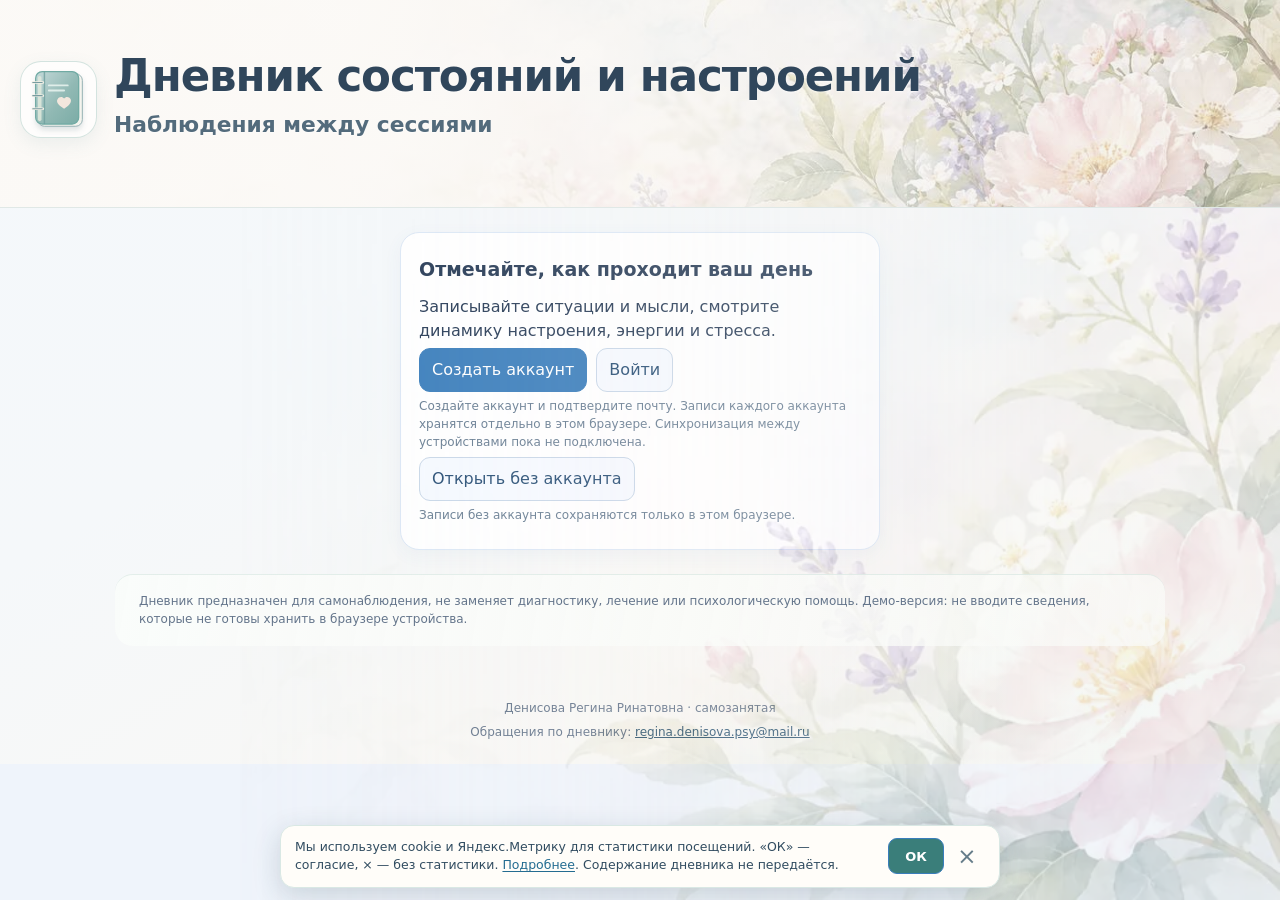
==== index.html @ d4044368 "Обновить версию скрипта согласия для нового cookie-баннера" ====
<!doctype html><html lang="ru"><head><meta charset="utf-8"><meta name="viewport" content="width=device-width,initial-scale=1"><title>Дневник состояний и настроений</title><style>
:root{font-family:system-ui,-apple-system,'Segoe UI',sans-serif;color:#263c58;background:#f1f6fc;line-height:1.48}*{box-sizing:border-box}body{margin:0}header{background:linear-gradient(120deg,#dcecfb,#f7fbff);padding:26px max(18px,calc((100vw - 1050px)/2));border-bottom:1px solid #d6e2f0}h1{font-size:clamp(24px,4vw,38px);margin:0}h2{font-size:19px;margin:4px 0 12px}p{margin:6px 0}small,.sub{color:#64758b}.tag{color:#396fa8;font-size:13px;font-weight:700}.wrap{max-width:1310px;margin:18px auto;padding:0 15px;display:grid;grid-template-columns:200px minmax(0,1fr) 290px;gap:16px;align-items:start}.panel,.accordion{background:white;border:1px solid #dce5f0;border-radius:17px;box-shadow:0 3px 15px #2d58780b}.panel{padding:18px;margin-bottom:14px}.accordion{margin-bottom:10px;overflow:hidden}summary{padding:16px 18px;cursor:pointer;font-weight:750;list-style:none;display:flex;justify-content:space-between;align-items:center}summary::-webkit-details-marker{display:none}summary:after{content:'⌄';font-size:22px;color:#477fae}details[open]>summary{background:#eaf4ff}details[open]>summary:after{content:'⌃'}details .inside{padding:17px}button,input,textarea{font:inherit}button{cursor:pointer;border:1px solid #c8d7e8;border-radius:11px;background:#f6faff;color:#254c73;padding:9px 12px}button:hover{background:#eaf3fe}.primary{background:#397dbb;color:#fff;border-color:#397dbb}.primary:hover{background:#2d6da8}.nav{display:flex;align-items:center;gap:12px;margin-bottom:14px}.nav strong{flex:1;text-align:center}.moods{display:grid;grid-template-columns:repeat(4,minmax(0,1fr));gap:8px;margin:9px 0 13px}.mood{padding:8px 2px;min-height:72px;background:#f6f9fd;font-size:12px}.mood b{display:block;font-size:25px;font-weight:400}.mood.sel{border:2px solid #3c89c7;background:#e4f2ff}.scale{display:flex;align-items:center;justify-content:space-between;gap:8px;flex-wrap:wrap;border-top:1px solid #edf1f6;padding:10px 0}.scale .count{display:flex;align-items:center;gap:10px}.scale button{font-size:20px;font-weight:750;width:39px;height:39px;padding:0}.scale output{min-width:40px;text-align:center;font-weight:750}.field{margin:14px 0}label{display:block;font-weight:650;margin-bottom:5px}textarea,input[type=text]{width:100%;border:1px solid #d3dfeb;border-radius:11px;padding:10px;background:#fbfdff;color:#253c56}textarea{min-height:75px;resize:vertical}.chips{display:flex;flex-wrap:wrap;gap:7px}.chip.sel{background:#dbeeff;border-color:#5799d2}.emotion-button{display:flex;align-items:center;gap:5px}.emotion-button .face{font-size:21px}.miniweek{display:grid;grid-template-columns:repeat(7,1fr);gap:4px}.mini-day{text-align:center;background:#f2f7fd;border-radius:9px;padding:7px 1px;font-size:11px}.mini-day span{display:block;font-size:20px;margin-top:4px}.mini-day.empty span{opacity:.25;filter:grayscale(1)}.mini-day.has-entry{border:1px solid #a7d4f7;background:#eaf5ff}.chip-more{border-style:dashed}.emotion-range{width:clamp(80px,13vw,155px);accent-color:#448ec8}.intensity-step{border:0;background:transparent;min-width:25px;padding:2px 4px;border-radius:7px;color:#367db5;font-size:24px;font-weight:700;line-height:1.2}.intensity-step:hover{background:#deefff}.intensity-step:disabled{opacity:.3;cursor:default}.nested-state{border:1px solid #dfebf6;border-radius:13px;margin-top:12px;overflow:hidden}.nested-state summary{padding:12px 14px;background:#f5f9ff}.nested-state .inside{padding:0 13px 9px}.diary-sections{margin-top:10px}.diary-sections .inside textarea{margin-top:8px}.emotion-scale{display:flex;align-items:center;gap:9px}.emotion-scale output{min-width:35px;font-weight:750;text-align:right}.emotion-button .face{font-size:21px}.freq{display:flex;justify-content:space-between;gap:8px;border-bottom:1px solid #edf1f6;padding:6px 0}.insights{padding-left:20px;font-size:13px;color:#475f78}.insights li{margin:7px 0}.smalltitle{font-size:14px;font-weight:700;margin:14px 0 8px}.intensity{margin:12px 0;padding:12px;border-radius:12px;background:#f3f8ff}.intensity .count{display:flex;align-items:center;gap:10px}.intensity button{min-width:42px;font-size:20px}.intensity-line{display:flex;align-items:center;justify-content:space-between;gap:8px;margin:5px 0}.indicator{font-size:12px;color:#68829b}.line{border-top:1px solid #e2eaf3;margin:12px 0}.actions{display:flex;gap:9px;flex-wrap:wrap}.note{font-size:12px;color:#667c91}.warning{background:#fff7e6;border:1px solid #edd9ae;border-radius:12px;padding:12px;margin:12px 0}.lock{background:#fff;border:1px solid #d0deea;border-radius:17px;padding:24px;margin:18px auto;max-width:700px;text-align:center}.hidden{display:none!important}.kpis{display:grid;grid-template-columns:repeat(3,1fr);gap:8px}.kpis div{text-align:center;border-radius:10px;background:#eef6ff;padding:9px}.kpis b{display:block;font-size:22px}.periods{display:flex;gap:5px;flex-wrap:wrap}.periods button.active{background:#d9edff;border-color:#4c9bdb}canvas{max-width:100%;width:100%;height:170px}.side-menu{position:sticky;top:16px;padding:10px;display:flex;flex-direction:column;gap:4px}.side-menu a{display:flex;align-items:center;gap:10px;text-decoration:none;color:#345775;font-size:14px;font-weight:650;border-radius:11px;padding:12px 10px}.side-menu a:hover,.side-menu a:focus-visible{background:#eaf3fe;color:#255b8f}.side-menu a.active{background:#e3f0ff;color:#235e98}.side-menu .menu-symbol{width:22px;text-align:center;font-size:18px}.side-menu h2{font-size:14px;margin:8px 10px 12px}.wrap main,.wrap aside{min-width:0}.wrap section[id]{scroll-margin-top:24px}.foot{max-width:1050px;padding:10px 15px 35px;margin:auto;font-size:12px;color:#64758b}@media(max-width:1100px){.wrap{grid-template-columns:170px minmax(0,1fr)}.aside{grid-column:2}.side-menu{grid-row:1 / span 2}}@media(max-width:790px){.wrap{grid-template-columns:1fr}.side-menu{position:static;grid-row:auto;grid-column:auto;flex-direction:row;flex-wrap:nowrap;overflow-x:auto;scrollbar-width:thin}.side-menu h2{display:none}.side-menu a{white-space:nowrap;flex-shrink:0;padding:10px}.aside{grid-column:auto}.moods{grid-template-columns:repeat(4,1fr)}header{padding:23px 18px}.aside{order:2}}@media(max-width:360px){.moods{grid-template-columns:repeat(3,1fr)}}

/* Visual refresh: header and emotion selectors. Preserves existing JS/data. */
:root{font-family:Inter,"Segoe UI",system-ui,-apple-system,sans-serif;color:#253954;background:#eff4fb}
body{background:linear-gradient(180deg,#f1f6fc 0%,#eef3fa 100%)}
.journal-hero{position:relative;isolation:isolate;overflow:hidden;min-height:148px;padding:24px max(20px,calc((100vw - 1310px)/2));background:linear-gradient(120deg,#eaf4ff 0%,#e9f3ff 52%,#f8fbff 100%);border-bottom:1px solid #dce7f4}
.hero-background{position:absolute;inset:auto 0 0 26%;height:125px;pointer-events:none;z-index:-1;opacity:.96}
.hero-background svg{display:block;width:100%;height:100%}
.hero-content{display:flex;align-items:center;gap:17px;max-width:1050px}
.journal-logo{width:76px;height:76px;flex:0 0 76px;border-radius:24px;background:linear-gradient(140deg,#a8d2f2,#d8edff);box-shadow:0 8px 24px #4d87be18;display:grid;place-items:center}
.journal-logo svg{width:57px;height:57px}
.journal-heading h1{font-size:clamp(26px,3.3vw,44px);letter-spacing:-.025em;line-height:1.14;font-weight:800;color:#263954;text-wrap:balance}
.journal-heading .sub{font-size:clamp(15px,1.7vw,23px);margin-top:7px;color:#5b6d85}
.panel,.accordion{border-radius:19px;border-color:#dce8f6;box-shadow:0 5px 18px rgba(63,117,177,.06)}
.side-menu{border-radius:20px}
.side-menu a{border-radius:13px}
.side-menu a.active{background:linear-gradient(115deg,#dbeeff,#cee2fa)}
details[open]>summary{background:linear-gradient(110deg,#eaf4ff,#dfecfc)}
.moods{display:grid;grid-template-columns:repeat(7,minmax(0,1fr));gap:7px}
.mood{display:flex;flex-direction:column;align-items:center;justify-content:flex-start;gap:6px;min-height:105px;padding:9px 3px 8px;background:#f8fbff;border:1px solid #e1ebf7;border-radius:16px;line-height:1.15;color:#2d405b;box-shadow:0 4px 10px rgba(59,115,180,.03)}
.mood-face{display:grid;place-items:center;width:49px;height:53px;border-radius:16px;background:#eef7ff;box-shadow:inset 0 2px 6px #ffffffa8}
.mood-face b{font-size:31px!important;line-height:1}
.mood-label{display:block;font-size:11px;font-weight:650;text-align:center}
.mood[data-mood$=":0"] .mood-face{background:#dff6ea}
.mood[data-mood$=":1"] .mood-face{background:#fff3cf}
.mood[data-mood$=":2"] .mood-face{background:#fff4dc}
.mood[data-mood$=":3"] .mood-face{background:#ffe8de}
.mood[data-mood$=":4"] .mood-face{background:#e0efff}
.mood[data-mood$=":5"] .mood-face{background:#f5f2db}
.mood[data-mood$=":6"] .mood-face{background:#ffe1dd}
.mood.sel{background:#e9f3ff;border:2px solid #75a9ea;box-shadow:0 0 0 2px #b9d9ff66}
@media(max-width:790px){.journal-hero{min-height:125px;padding:19px 16px}.hero-background{left:24%;height:100px}.journal-logo{width:55px;height:55px;flex-basis:55px;border-radius:17px}.journal-logo svg{width:42px;height:42px}.journal-heading h1{font-size:clamp(23px,5vw,32px)}.moods{grid-template-columns:repeat(4,minmax(0,1fr))}}
@media(max-width:370px){.moods{grid-template-columns:repeat(3,minmax(0,1fr))}}

/* Premium illustrated visual refresh: actual image assets, no changes to journal storage */
.journal-hero{background:linear-gradient(111deg,#eff6fe 0%,#e9f3fd 48%,#eaf4ff 100%);min-height:166px}
.hero-background{left:23%;right:0;bottom:0;inset:auto 0 0 23%;height:180px;opacity:1;z-index:-1}
.hero-background img{display:block;width:100%;height:100%;object-fit:cover;object-position:center bottom}
.journal-logo{background:transparent;box-shadow:none;width:84px;height:84px;flex:0 0 84px;border-radius:0}
.journal-logo img{width:84px;height:84px;object-fit:contain;filter:drop-shadow(0 6px 8px rgba(64,118,170,.1))}
.journal-heading{position:relative;z-index:1;text-shadow:0 1px 1px rgba(255,255,255,.65)}
.journal-heading h1{font-size:clamp(27px,3.3vw,43px);font-weight:780;color:#24344f}
.journal-heading .sub{font-weight:500;color:#516985}
.mood{border:1px solid #e2eaf7;border-radius:18px;min-height:119px;background:linear-gradient(155deg,#fff,#f4f9ff);box-shadow:0 7px 16px rgba(61,103,160,.07);padding:10px 4px 11px}
.mood:hover{transform:translateY(-2px);box-shadow:0 9px 17px rgba(61,103,160,.1)}
.mood-face{width:64px;height:68px;border-radius:19px;background:linear-gradient(145deg,#ffffff,#f0f7ff);box-shadow:inset 0 2px 1px #fff,0 5px 12px rgba(62,122,182,.07)}
.mood-face .mood-art{width:64px;height:64px;display:block;object-fit:contain;image-rendering:auto}
.mood-label{font-size:11px;font-weight:650;color:#374b67}
.mood.sel{border:2px solid #7eace9;background:linear-gradient(145deg,#f7fbff,#e5f0ff);box-shadow:0 0 0 3px rgba(124,175,235,.15)}
.mini-day span{display:flex;align-items:center;justify-content:center;min-height:31px}
.week-mood-art{width:28px;height:28px;display:block;object-fit:contain}
@media (max-width:790px){.journal-hero{min-height:145px}.hero-background{left:13%;height:115px}.journal-logo,.journal-logo img{width:58px;height:58px}.journal-logo{flex-basis:58px}.mood-face,.mood-face .mood-art{width:55px;height:57px}.mood{min-height:109px}}

/* Illustrated icon system – matched to blue landscape reference */
.side-menu .menu-symbol{width:39px;height:39px;flex:0 0 39px;display:grid;place-items:center;border-radius:13px;background:linear-gradient(135deg,#f5fbff,#e6f1ff);box-shadow:inset 0 1px 2px #fff,0 3px 10px #639bd00e}
.diary-menu-icon{width:29px;height:29px;display:block;filter:drop-shadow(0 2px 2px #5795cf15)}
.side-menu a{gap:9px;padding:10px 9px;font-size:14px;line-height:1.3}
.side-menu a.active .menu-symbol{background:linear-gradient(140deg,#fff,#cfebff)}
.time-summary{padding:13px 17px!important;min-height:66px;font-size:20px!important;background:linear-gradient(105deg,#eff6ff,#e2effe)!important}
.time-title{display:flex;align-items:center;gap:12px;font-weight:760;color:#253d60}
.time-icon{display:grid;place-items:center;width:48px;height:48px;flex:0 0 48px;border-radius:17px;background:linear-gradient(135deg,#fff,#ddecff);box-shadow:0 5px 13px #5b8fca17,inset 0 1px 1px #fff}
.time-icon svg{width:37px;height:37px;filter:drop-shadow(0 2px 3px #5e84b224)}
.time-day .time-icon{background:linear-gradient(135deg,#fffbea,#ffe7bb)}
.time-evening .time-icon{background:linear-gradient(135deg,#f3f0ff,#e4e0ff)}
.time-morning{border-left:4px solid #8dc8ed}
.time-day{border-left:4px solid #efc477}
.time-evening{border-left:4px solid #a8a5e7}
.prompt-with-icon{display:flex;align-items:center;gap:9px;font-size:17px;color:#263c60;margin-bottom:8px}
.prompt-icon{width:29px;height:29px}
.nested-state summary{font-size:16px!important;padding:11px 15px!important}
.state-icon{width:35px;height:35px;flex-basis:35px;border-radius:12px;background:#f2eefa}
.state-icon svg{width:27px;height:27px}
.scale-label{display:flex;align-items:center;gap:8px;font-weight:700}
.scale-art{width:26px;height:26px;flex:0 0 26px}
@media(max-width:790px){.time-icon{width:42px;height:42px;flex-basis:42px}.time-icon svg{width:33px;height:33px}.side-menu .menu-symbol{width:31px;height:31px;flex-basis:31px}.diary-menu-icon{width:25px;height:25px}}

/* Consistent illustrated cards, date and week overview */
:root{scroll-behavior:smooth}
.journal-card{border:1px solid #d6e6f8;border-radius:20px;box-shadow:0 6px 18px #6a98d018;margin:12px 0;overflow:hidden}
.journal-summary{font-size:20px!important;padding:13px 17px!important;min-height:69px!important;background:linear-gradient(110deg,#f0f7ff,#e2efff)!important;color:#283e5e}
.journal-title{display:flex;align-items:center;gap:13px;font-weight:780}
.journal-icon{width:46px;height:46px;flex:0 0 46px;border-radius:16px;display:grid;place-items:center;background:linear-gradient(140deg,#fff,#e2efff);box-shadow:0 4px 10px #578fc023,inset 0 1px #fff}
.journal-icon svg{width:39px;height:39px;filter:drop-shadow(0 2px 3px #568cc022)}
.card-thought .journal-icon,.card-summary .journal-icon{background:linear-gradient(140deg,#fff,#eae7ff)}
.card-emotions .journal-icon,.card-therapist .journal-icon{background:linear-gradient(140deg,#fff,#ffedf6)}
.card-reaction .journal-icon,.card-situation .journal-icon{background:linear-gradient(140deg,#fff,#fff0de)}
.card-perspective .journal-icon{background:linear-gradient(140deg,#fff,#e1f9f2)}
.journal-card[open]>.journal-summary{border-bottom:1px solid #e2ecf8}
.diary-sections .inside{background:linear-gradient(#fff,#fbfdff)}
.aside-title{display:flex;gap:9px;align-items:center;font-size:18px;line-height:1.25;margin:0 0 12px;font-weight:780}
.aside-title-icon{width:34px;height:34px;flex:0 0 34px;filter:drop-shadow(0 3px 4px #5e96c01c)}
.date-navigation{display:flex;align-items:center;gap:14px;justify-content:space-between;background:linear-gradient(105deg,#e3f1ff,#fbfdff 58%,#edf0ff);border:1px solid #dfebfc;border-radius:18px;padding:12px 14px;margin:0}
.date-navigation button{border:0;background:#fff;box-shadow:0 3px 11px #5587bd19;border-radius:50%;width:42px;height:42px;flex:0 0 42px;font-size:31px;line-height:1;padding:0 0 4px;color:#467caf}
.date-display{display:flex;align-items:center;justify-content:center;flex-direction:column;gap:2px;text-align:center}
.date-display strong{font-size:clamp(21px,2.4vw,29px);line-height:1.26;color:#243b60;font-weight:800;text-transform:capitalize}
.date-ornament{color:#d8a85b;line-height:.75;font-size:19px}
.date-caption{font-size:12px;font-weight:550;color:#7487a5}
.week-range-bar{display:flex;gap:10px;align-items:center;justify-content:space-between;margin:0 0 14px;padding:7px 10px;border-radius:13px;background:linear-gradient(90deg,#e9f4ff,#f6f7ff)}
.week-range-bar strong{font-size:13px;color:#3c6188}
.week-range-bar button{width:30px;height:30px;border:0;background:white;border-radius:50%;font-size:22px;line-height:1;padding:0;color:#507daa}
.miniweek{gap:5px}
.mini-day{min-width:0;padding:7px 1px;background:linear-gradient(180deg,#f9fcff,#eff6ff);border:1px solid #e0eafa;border-radius:12px;display:flex;flex-direction:column;align-items:center;gap:4px;cursor:pointer;color:#38536e}
.mini-day b{font-size:11px;line-height:1.25}
.mini-day .day-number{display:block;min-height:0;font-size:12px;font-weight:750;color:#536b8e}
.mini-day .week-face{width:100%;min-height:31px;border-radius:10px;background:white}
.mini-day .week-mood-art{width:30px;height:30px}
.mini-day.empty .week-mood-art{opacity:.28;filter:grayscale(1)}
.mini-day.has-entry{background:#f4fbff;border-color:#b8d6f6}
.mini-day.chosen-day{outline:2px solid #7eaeee;outline-offset:-1px;background:linear-gradient(180deg,#e2f1ff,#f0f7ff)}
.mini-day:hover{transform:translateY(-1px);border-color:#8bbee9}
.side-menu a.active{background:linear-gradient(100deg,#c9e3ff,#e3f2ff);color:#20528c;box-shadow:0 2px 10px #5d95be17}
.side-menu a:focus-visible,.mini-day:focus-visible{outline:3px solid #6da6e3;outline-offset:2px}
#diary,#week,#dynamics,#psychologist,#materials{scroll-margin-top:18px}
.nav-pulse{animation:nav-attention 1.5s ease-out}
@keyframes nav-attention{0%{box-shadow:0 0 0 0 #89c2fd99}50%{box-shadow:0 0 0 7px #89c2fd30}100%{box-shadow:0 0 0 0 #89c2fd00}}
@media(max-width:790px){.journal-summary{font-size:18px!important}.journal-icon{width:39px;height:39px;flex-basis:39px}.journal-icon svg{width:33px;height:33px}.date-display strong{font-size:19px}.date-caption{font-size:10px}.mini-day .week-mood-art{width:27px;height:27px}}
.emotion-picture{width:29px;height:29px;display:inline-block;object-fit:contain;vertical-align:middle;flex:0 0 29px}.emotion-name{display:inline-flex;align-items:center;gap:6px}.emotion-button{border-radius:14px;background:linear-gradient(135deg,#fff,#f4f9ff)}.emotion-button.sel{background:#e5f3ff;box-shadow:0 2px 8px #578fba1f}.emotion-button .face{display:inline-flex;align-items:center}.intensity-line{gap:10px}.freq{align-items:center}

.privacy-panel{border:1px solid #cbdff0;background:linear-gradient(180deg,#ffffff,#f5faff)}
.privacy-panel .note{line-height:1.6;margin:10px 0}
.privacy-status{padding:12px 14px;background:#e9f3ff;border-radius:13px;color:#294d76;font-size:13px;font-weight:650;margin:12px 0}
.privacy-form{display:grid;gap:8px;margin:12px 0}
.privacy-form label{font-size:13px;margin:2px 0 0}
.privacy-form input,.vault-unlock input{width:100%;border:1px solid #c9daee;background:#fff;border-radius:11px;padding:11px}
.privacy-form button{justify-self:start}
.privacy-delete{border-color:#e8bec6;color:#a34255;background:#fff8fa}
.vault-unlock{max-width:580px;margin:30px auto;padding:24px;background:#fff;border:1px solid #cbdff0;border-radius:20px;box-shadow:0 9px 25px #5f87b419}
.vault-unlock h2{font-size:23px;margin-bottom:12px}
.vault-unlock input{display:block;margin-bottom:14px}

/* Compact account-style privacy UI and wider navigation */
.wrap{max-width:1410px;grid-template-columns:250px minmax(0,1fr) 310px;gap:16px}
.side-menu{min-width:0;padding:12px}
.side-menu a{font-size:14px;padding:11px 10px;gap:10px;overflow-wrap:anywhere}
.side-menu .menu-symbol{flex:0 0 39px}
.privacy-panel{padding:19px;background:linear-gradient(165deg,#fff,#f5f9ff);border-radius:21px}
.privacy-panel .aside-title{font-size:18px}
.privacy-illustration{height:90px;text-align:center;background:radial-gradient(ellipse at center,#ecf7ff 20%,transparent 75%);margin:0 auto 4px}
.privacy-illustration svg{width:130px;height:90px}
.privacy-lead{text-align:center;font-size:14px;font-weight:800;color:#2b4e76;line-height:1.4}
.privacy-panel>.note{font-size:12px;line-height:1.6}
.privacy-status{font-size:12px;line-height:1.5;padding:11px;background:#e9f4ff}
.privacy-main-actions{gap:8px;margin:9px 0}
.privacy-main-actions button{font-weight:700;width:100%;padding:11px 10px}
.privacy-details{margin-top:13px;border:1px solid #e0eaf6;border-radius:13px;overflow:hidden;background:#fff}
.privacy-details>summary{font-size:12px;font-weight:650;padding:11px 12px;line-height:1.4;display:flex;align-items:center}
.privacy-details>.inside{padding:0 12px 12px}
.privacy-details .note{font-size:12px;line-height:1.55;margin:9px 0}
.privacy-delete{color:#a94f63;border-color:#e8c8d1;background:#fff9fb;font-size:12px;padding:8px 9px}
.privacy-dialog{width:min(440px,calc(100vw - 30px));max-height:min(88vh,700px);overflow:auto;border:1px solid #dbe9fa;border-radius:27px;padding:27px 30px 26px;background:linear-gradient(155deg,#fff,#f4f9ff);box-shadow:0 22px 65px #1e426b40;color:#263c58}
.privacy-dialog::backdrop{background:rgba(22,42,75,.46);backdrop-filter:blur(5px)}
.privacy-dialog h2{font-size:25px;text-align:center;margin:5px 0 10px}
.privacy-dialog p{font-size:13px;line-height:1.6;text-align:center;color:#667994}
.dialog-symbol{width:66px;height:66px;border-radius:22px;margin:0 auto 12px;display:grid;place-items:center;background:linear-gradient(145deg,#e8f3ff,#d7e8fb);font-size:29px;box-shadow:0 6px 16px #517fbb19}
.privacy-dialog .privacy-form{margin:18px 0;gap:8px}
.privacy-dialog .privacy-form label{font-size:13px;color:#284a72}
.privacy-dialog .privacy-form input{padding:12px;border-radius:13px;background:white}
.privacy-dialog .privacy-form button{width:100%;padding:13px;margin-top:7px;font-weight:700}
.privacy-close{position:absolute;right:14px;top:13px;width:35px;height:35px;padding:0;border:0;background:#eef5fc;border-radius:50%;font-size:24px;line-height:1}
.vault-unlock{text-align:center;max-width:430px;margin:clamp(28px,8vh,90px) auto;padding:30px;border-radius:28px;background:linear-gradient(155deg,#fff,#f3f8ff)}
.vault-unlock .vault-emblem{font-size:40px;width:75px;height:75px;border-radius:24px;background:#e5f1ff;display:grid;place-items:center;margin:0 auto 14px}
.vault-unlock h2{font-size:26px}
.vault-unlock label{text-align:left;margin-top:24px}
.vault-unlock button.primary{width:100%;padding:12px}
.vault-unlock .note{font-size:12px;line-height:1.55}
@media(max-width:1100px){.wrap{grid-template-columns:220px minmax(0,1fr)}.aside{grid-column:2}.side-menu{grid-row:1/span 2}}
@media(max-width:790px){.wrap{grid-template-columns:1fr}.side-menu{grid-column:auto;grid-row:auto}.aside{grid-column:auto}.side-menu a{white-space:nowrap;overflow-wrap:normal}.privacy-dialog{padding:25px 21px}}

/* Episode diary: independent situational observations inside each day */
.episode-section{border:1px solid #d4e7f7;background:linear-gradient(160deg,#ffffff,#f6faff);margin:14px 0}
.episode-header{display:flex;align-items:center;justify-content:space-between;gap:15px;flex-wrap:wrap}
.episode-heading{display:flex;align-items:center;gap:11px;font-size:21px;font-weight:790;margin:0 0 4px}
.episode-icon{width:40px;height:40px;filter:drop-shadow(0 3px 4px #6e9dd922)}
.episode-header .primary{font-size:13px;font-weight:720;white-space:nowrap}
.episode-list{display:grid;gap:9px;margin-top:14px}
.episode-empty{border:1px dashed #bbd5ed;color:#617c9a;border-radius:15px;padding:15px;text-align:center;font-size:13px;background:#f8fbff}
.episode-item{display:flex;align-items:center;justify-content:space-between;gap:10px;border:1px solid #d9e7f5;border-radius:15px;padding:12px;background:#fff}
.episode-item-main{min-width:0;flex:1}
.episode-item-name{font-weight:760;font-size:14px;color:#31547a;overflow-wrap:anywhere}
.episode-item-meta{font-size:12px;color:#7187a0;margin-top:5px}
.episode-item button{white-space:nowrap;font-size:12px}
.episode-form{border:1px solid #ccdef4;border-radius:18px;padding:17px;margin-top:14px;background:#fff;box-shadow:0 8px 20px #6295c016}
.episode-form-heading{display:flex;align-items:center;justify-content:space-between}
.episode-form-heading h3{font-size:19px;margin:0;color:#2e4d77}
.episode-form-heading button{width:35px;height:35px;border-radius:50%;padding:0;font-size:24px}
.episode-form .field{margin:12px 0}
.episode-two-col{display:grid;grid-template-columns:1fr 1fr;gap:12px}
.episode-strength{display:flex;align-items:center;gap:8px;padding:6px 0}
.episode-strength input{width:100%;min-width:50px;accent-color:#659bd5}
.episode-strength button{width:34px;flex:0 0 34px;padding:4px;font-size:20px;font-weight:bold}
.episode-emotion-chips{display:flex;gap:6px;flex-wrap:wrap}
.episode-emotion-chips button{font-size:12px;padding:7px 9px;display:inline-flex;align-items:center;gap:4px;border-radius:13px}
.episode-emotion-chips button[aria-pressed="true"]{background:#ddecff;border-color:#7ab1e1}
.episode-emotion-chips img{width:23px;height:23px;object-fit:contain}
.episode-danger{color:#b24760;background:#fff6f8;border-color:#e7bcc8}
@media(max-width:560px){.episode-two-col{grid-template-columns:1fr}.episode-item{align-items:flex-start;flex-wrap:wrap}.episode-heading{font-size:18px}}

/* Compact joy mood and secure recovery UI */
.moods{gap:7px}
.mood{min-height:97px;padding:7px 4px 8px;border-radius:16px}
.mood-face{width:54px;height:56px;border-radius:16px}
.mood-face .mood-art{width:54px;height:54px}
.mood-label{font-size:11px}
.episode-day-caption{font-size:12px;font-weight:700;color:#4b7198;background:#edf6ff;border:1px solid #d8eafa;padding:8px 12px;border-radius:12px;margin:8px 0}
.vault-forgot{display:block;margin:9px auto 4px;background:transparent;border:0;text-decoration:underline;color:#397dbb;font-size:13px}
.vault-recovery{margin:16px 0;padding:16px 14px;text-align:left;border-radius:16px;background:#f3f8ff;border:1px solid #d5e7f8}
.vault-recovery label{font-size:12px;margin:9px 0 5px}
.vault-recovery input{width:100%;min-width:0;margin-bottom:9px}
.vault-recovery .primary{margin-top:7px}
.privacy-main-actions{flex-wrap:wrap}
.privacy-main-actions button{white-space:normal}
.recovery-code-display{font-family:ui-monospace,SFMono-Regular,Consolas,monospace!important;font-size:13px!important;letter-spacing:.4px;width:100%;border:1px solid #b8d5f1;border-radius:11px;background:#f0f7ff;padding:10px 7px;text-align:center}
#recoveryCodeDialog button,#recoverySetupDialog button.primary{width:100%;margin-top:10px}
@media(max-width:790px){.mood{min-height:93px;padding:6px 3px 7px}.mood-face,.mood-face .mood-art{width:49px;height:50px}}

/* All eight daily mood buttons stay in one horizontal row. */
.moods{display:grid!important;grid-template-columns:repeat(8,minmax(0,1fr))!important;gap:5px!important;min-width:0}
.moods .mood{min-width:0;min-height:89px!important;padding:6px 1px!important;border-radius:12px!important;gap:4px!important}
.moods .mood-face{width:clamp(30px,3.2vw,46px)!important;height:clamp(32px,3.4vw,48px)!important;border-radius:12px!important}
.moods .mood-face .mood-art{width:100%!important;height:100%!important;object-fit:contain!important}
.moods .mood-label{font-size:clamp(8px,.8vw,10px)!important;line-height:1.18!important;letter-spacing:-.15px!important;overflow-wrap:anywhere}
.intensity-emotion-name{overflow-wrap:anywhere}
.intensity-line .emotion-name{min-width:0}
@media(max-width:650px){
 .moods{grid-template-columns:repeat(8,62px)!important;overflow-x:auto;overscroll-behavior-x:contain;scrollbar-width:thin;padding:3px 2px 10px;scroll-snap-type:x proximity}
 .moods .mood{scroll-snap-align:start;min-height:85px!important}
 .moods .mood-face{width:43px!important;height:45px!important}
 .moods .mood-label{font-size:10px!important}
 .intensity-line{flex-wrap:wrap}
 .intensity-line .emotion-scale{margin-left:auto}
}

/* Botanical painting replaces previously faint mountain layer.
   This overrides legacy responsive selectors deliberately. */
.journal-hero{
 position:relative!important;min-height:208px!important;overflow:hidden;
 background:#fff9f4!important;isolation:isolate!important;
 border-bottom:1px solid #e9e2e5!important;
}
.hero-background{
 position:absolute!important;inset:0!important;
 left:0!important;right:0!important;top:0!important;bottom:0!important;
 width:100%!important;height:100%!important;max-width:none!important;
 z-index:0!important;opacity:1!important;pointer-events:none!important;
}
.hero-background img{
 width:100%!important;height:100%!important;object-fit:cover!important;
 object-position:center 53%!important;display:block!important;
}
.journal-hero::after{
 content:"";position:absolute;inset:0;z-index:1;pointer-events:none;
 background:linear-gradient(90deg,rgba(255,249,246,.91) 0%,rgba(255,250,247,.81) 24%,rgba(255,250,247,.51) 45%,rgba(255,250,247,.04) 77%);
}
.hero-content{position:relative!important;z-index:2!important;max-width:1300px!important;min-height:151px;align-items:center!important}
.journal-heading{position:relative;z-index:2;text-shadow:0 1px 2px #fff9!important}
.journal-heading h1{color:#30465b!important;font-size:clamp(28px,3.4vw,44px)!important}
.journal-heading .sub{color:#536b7c!important;font-weight:600!important}
.trial-notice{
 display:flex;align-items:center;gap:10px;
 background:linear-gradient(110deg,#f7fbf8,#f1f9ff);
 border:1px solid #d5e7db;color:#416b65;border-radius:15px;
 padding:11px 14px;margin-bottom:14px;line-height:1.5;font-size:12px;font-weight:650;
}
.trial-end-icon{font-size:36px;padding:12px}
.lock{max-width:620px;margin:42px auto;border-color:#d6e6df;background:linear-gradient(150deg,#fff,#f5faf9);padding:27px}
.lock p{margin:12px 0;line-height:1.6}
@media(max-width:790px){
 .journal-hero{min-height:158px!important;padding:16px!important}
 .hero-background{height:100%!important;left:0!important}
 .hero-background img{object-position:65% center!important}
 .journal-hero::after{background:linear-gradient(90deg,rgba(255,250,246,.94),rgba(255,250,246,.81) 48%,rgba(255,250,246,.22) 90%)}
 .hero-content{min-height:120px}
 .journal-heading h1{font-size:clamp(22px,5vw,31px)!important}
 .trial-notice{align-items:flex-start;font-size:11px}
}

/* Calm unified botanical backdrop and soft notebook logo — 16 Nov 2026 */
body{
 position:relative;
 background-color:#f1f6f8!important;
 background-image:linear-gradient(150deg,#f4f8fb 0%,#f5f8fa 38%,#f9f8f5 72%,#f1f7f6 100%)!important;
}
body::before{
 content:"";position:fixed;left:0;right:0;top:0;bottom:0;z-index:0;
 pointer-events:none;
 background-image:url("assets/diary-botanical-real-2026.jpg?v=botanical-page-3");
 background-repeat:no-repeat;
 background-size:min(1450px,115vw) auto;
 background-position:right bottom;
 opacity:.14;filter:saturate(.66) contrast(.92);
 -webkit-mask-image:linear-gradient(to right,transparent 12%,rgba(0,0,0,.20) 42%,black 100%);
 mask-image:linear-gradient(to right,transparent 12%,rgba(0,0,0,.20) 42%,black 100%);
}
.wrap,.foot,.vault-unlock,.lock{position:relative;z-index:1}
.journal-hero{
 z-index:1;
 background:#faf8f5!important;
 border-bottom-color:#e0e8e6!important;
}
.hero-background img{
 opacity:.55!important;
 filter:saturate(.75) contrast(.92)!important;
 object-position: center 54%!important;
}
.journal-hero::after{
 background:linear-gradient(90deg,rgba(252,250,247,.95) 0%,rgba(252,250,247,.90) 29%,rgba(252,250,247,.67) 52%,rgba(252,250,247,.22) 81%,rgba(252,250,247,.11) 100%)!important;
}
.journal-notebook-logo{
 background:rgba(255,255,255,.62)!important;
 border:1px solid rgba(196,218,213,.75)!important;
 border-radius:21px!important;
 box-shadow:0 6px 18px rgba(89,141,144,.10)!important;
 display:grid!important;
 place-items:center!important;
 width:77px!important;height:77px!important;flex:0 0 77px!important;
}
.journal-notebook-logo svg{display:block;width:70px!important;height:70px!important}
.foot{
 background:linear-gradient(100deg,rgba(250,252,250,.89),rgba(249,250,247,.75));
 border-top:1px solid rgba(198,219,213,.45);border-radius:18px;
 margin:18px auto 32px;padding:18px 24px;
}
@media(max-width:790px){
 body::before{
  background-position:right bottom;
  background-size:990px auto;
  opacity:.10;
 }
 .journal-hero{min-height:155px!important}
 .journal-hero::after{
  background:linear-gradient(90deg,rgba(251,249,246,.97) 0%,rgba(251,249,246,.89) 58%,rgba(251,249,246,.46) 100%)!important;
 }
 .hero-background img{object-position:68% center!important;opacity:.42!important}
 .journal-notebook-logo{
  width:54px!important;height:54px!important;flex:0 0 54px!important;
  border-radius:16px!important;
 }
 .journal-notebook-logo svg{width:48px!important;height:48px!important}
 .hero-content{gap:12px!important}
 .foot{margin:15px 14px 30px;padding:15px 16px}
}
@media(max-width:370px){
 .journal-notebook-logo{width:46px!important;height:46px!important;flex:0 0 46px!important}
 .journal-notebook-logo svg{width:40px!important;height:40px!important}
 .journal-heading h1{font-size:21px!important}
}

/* Phone-first visual pass: six icon tabs, 4+4 moods, controlled episode emotions, full botanical banner */
.hero-background picture{display:block;width:100%;height:100%}
.hero-background picture img{display:block;width:100%;height:100%}
.side-menu a .nav-label{display:inline}
.mood-toggle{display:none}
.episode-emotion-more{background:#eff7fe!important;border:1px dashed #9bc7e4!important;color:#347caa!important;font-weight:650!important;justify-content:center}
body::before{
 background-image:url("assets/diary-page-botanical-2026.webp?v=page-v1")!important;
 background-size:min(1040px,95vw) auto!important;
 background-position:right bottom!important;
 opacity:.29!important;
 filter:saturate(.84) contrast(.97)!important;
 -webkit-mask-image:linear-gradient(to right,transparent 7%,rgba(0,0,0,.25) 32%,black 83%)!important;
 mask-image:linear-gradient(to right,transparent 7%,rgba(0,0,0,.25) 32%,black 83%)!important;
}
@media(max-width:790px){
 .wrap{padding:0 11px!important;gap:10px!important}
 .side-menu{
  display:grid!important;
  grid-template-columns:repeat(5,minmax(0,1fr))!important;
  gap:3px!important;
  width:100%!important;
  padding:7px 5px!important;
  overflow:visible!important;
  position:relative!important;
  margin-bottom:0!important;
 }
 .side-menu a{
  font-size:0!important;min-width:0!important;width:100%!important;height:51px!important;
  padding:4px 1px!important;
  justify-content:center!important;align-items:center!important;
  gap:0!important;white-space:normal!important;flex-shrink:1!important;
  border-radius:11px!important;
 }
 .side-menu .nav-label{display:none!important}
 .side-menu .menu-symbol{width:min(100%,46px)!important;height:34px!important;flex:0 0 auto!important;margin:0!important;display:grid!important;place-items:center!important}
 .side-menu .diary-menu-icon{width:27px!important;height:27px!important}
 .journal-hero{min-height:161px!important}
 .hero-background picture,.hero-background picture img{width:100%!important;height:100%!important}
 .hero-background img{
  object-fit:contain!important;object-position:center center!important;
  opacity:.94!important;filter:saturate(.88) contrast(.98)!important;
 }
 .journal-hero::after{
  background:linear-gradient(90deg,rgba(252,251,247,.95) 0%,rgba(252,251,247,.84) 43%,rgba(252,251,247,.30) 76%,rgba(252,251,247,.07) 100%)!important;
 }
 .hero-content{min-height:122px!important}
 .mood-picker .moods{
  display:grid!important;grid-template-columns:repeat(4,minmax(0,1fr))!important;
  gap:5px!important;width:100%!important;min-width:0!important;
  overflow:visible!important;scroll-snap-type:none!important;
  padding:3px 0 2px!important;
 }
 .mood-picker .mood{min-width:0!important;width:100%!important;min-height:86px!important;padding:5px 1px 6px!important;scroll-snap-align:none!important}
 .mood-picker .mood-face{width:clamp(37px,10vw,49px)!important;height:clamp(39px,10.5vw,51px)!important}
 .mood-picker .mood-face .mood-art{width:100%!important;height:100%!important}
 .mood-picker .mood-label{font-size:clamp(8px,2.35vw,10px)!important;letter-spacing:-.1px!important;line-height:1.2!important}
 .mood-picker .mood:nth-child(n+5){display:none!important}
 .mood-picker.expanded .mood:nth-child(n+5){display:flex!important}
 .mood-toggle{
  display:flex!important;align-items:center;justify-content:center;
  margin:8px auto 3px!important;min-width:150px;
  padding:7px 17px!important;border:1px solid #c4d9ed!important;
  border-radius:99px!important;background:#f1f8ff!important;
  color:#3d719e!important;font-size:12px!important;font-weight:700!important;
 }
 .episode-emotion-chips{
  display:grid!important;grid-template-columns:repeat(2,minmax(0,1fr))!important;
  gap:7px!important;width:100%!important;
 }
 .episode-emotion-chips button{min-width:0!important;justify-content:flex-start!important;padding:7px 8px!important}
 .episode-emotion-more{grid-column:1/-1;font-size:12px!important;justify-content:center!important}
 body::before{
  background-image:url("assets/diary-page-botanical-2026.webp?v=page-mobile-v1")!important;
  background-position:right bottom!important;background-size:auto 100%!important;
  opacity:.22!important;
  -webkit-mask-image:linear-gradient(to bottom,rgba(0,0,0,.36),rgba(0,0,0,.22) 30%,black 75%)!important;
  mask-image:linear-gradient(to bottom,rgba(0,0,0,.36),rgba(0,0,0,.22) 30%,black 75%)!important;
 }
}
@media(max-width:360px){
 .side-menu{padding:6px 3px!important;gap:2px!important}
 .side-menu a{height:45px!important}
 .side-menu .menu-symbol{width:min(100%,40px)!important;height:32px!important}
 .side-menu .diary-menu-icon{width:24px!important;height:24px!important}
 .mood-picker .mood-label{font-size:8px!important}
}
#chart{display:block;height:170px}
.chart-legend{display:flex;flex-wrap:wrap;gap:3px 10px;list-style:none;padding:0;margin:4px 0 8px;font-size:12px}
.chart-legend li{display:flex;align-items:center;gap:4px}
.chart-legend li::before{content:"";width:16px;border-top:2px solid}
.chart-legend .chart-mood::before{border-top:3px solid #216bb0}
.chart-legend .chart-energy::before{border-top:2px dashed #7952b3}
.chart-legend .chart-stress::before{border-top:2px dotted #16766f}
</style>
<link rel="stylesheet" href="entry.css?v=analytics-banner-20261124-1">
<link rel="icon" href="assets/diary-shortcut.svg" type="image/svg+xml">
<link rel="icon" href="favicon.ico" type="image/x-icon" sizes="32x32">
<link rel="icon" href="assets/diary-shortcut-192.png" type="image/png" sizes="192x192">
<link rel="apple-touch-icon" href="assets/diary-shortcut-180.png" sizes="180x180">
<link rel="manifest" href="manifest.webmanifest">
</head><body data-cover><svg xmlns="http://www.w3.org/2000/svg" class="diary-svg-sprite" aria-hidden="true" width="0" height="0" style="position:absolute;width:0;height:0;overflow:hidden"><defs>
<linearGradient id="icBlue" x1="0" y1="0" x2="1" y2="1"><stop stop-color="#77bcf0"/><stop offset="1" stop-color="#386cbf"/></linearGradient>
<linearGradient id="icGold" x1="0" y1="0" x2="1" y2="1"><stop stop-color="#ffda8c"/><stop offset="1" stop-color="#f29d48"/></linearGradient>
<linearGradient id="icViolet" x1="0" y1="0" x2="1" y2="1"><stop stop-color="#b8b3ff"/><stop offset="1" stop-color="#7879d9"/></linearGradient>
<linearGradient id="icPink" x1="0" y1="0" x2="1" y2="1"><stop stop-color="#ffbed9"/><stop offset="1" stop-color="#e98cb6"/></linearGradient>
<linearGradient id="icMint" x1="0" y1="0" x2="1" y2="1"><stop stop-color="#91e0cc"/><stop offset="1" stop-color="#53bba7"/></linearGradient>
</defs>
<symbol id="icon-home" viewBox="0 0 48 48"><path d="M6 22 24 7l18 15v17a3 3 0 0 1-3 3H9a3 3 0 0 1-3-3Z" fill="#e0efff" stroke="url(#icBlue)" stroke-width="3" stroke-linejoin="round"/><path d="M19 42V28h10v14" fill="#b6d9ff" stroke="#437fcb" stroke-width="3"/><path d="M5 22 24 7l19 15" fill="none" stroke="#3274bb" stroke-width="3.6" stroke-linecap="round"/></symbol>
<symbol id="icon-week" viewBox="0 0 48 48"><rect x="5" y="8" width="38" height="33" rx="8" fill="#ecf6ff" stroke="url(#icBlue)" stroke-width="2.8"/><path d="M5 19h38" stroke="#7fa8d9" stroke-width="2"/><path d="M15 6v8m18-8v8" stroke="#4986cb" stroke-width="3" stroke-linecap="round"/><rect x="12" y="25" width="6" height="6" rx="2" fill="#86c9fc"/><rect x="21" y="25" width="6" height="6" rx="2" fill="#9cc6ef"/><rect x="30" y="25" width="6" height="6" rx="2" fill="#9cc6ef"/><path d="M13 35h22" stroke="#86b6e2" stroke-width="2" stroke-linecap="round"/></symbol>
<symbol id="icon-chart" viewBox="0 0 48 48"><path d="M7 39V10M7 39h35" fill="none" stroke="#7195cb" stroke-width="3" stroke-linecap="round"/><path d="m11 32 9-10 7 6 12-17" fill="none" stroke="url(#icBlue)" stroke-width="4" stroke-linecap="round" stroke-linejoin="round"/><circle cx="20" cy="22" r="3.2" fill="#83c8fa" stroke="white" stroke-width="1.4"/><circle cx="27" cy="28" r="3.2" fill="#88bee9" stroke="white" stroke-width="1.4"/><circle cx="39" cy="11" r="3.2" fill="#5c96de" stroke="white" stroke-width="1.4"/></symbol>
<symbol id="icon-chat" viewBox="0 0 48 48"><path d="M7 18A12 12 0 0 1 19 6h10a12 12 0 0 1 12 12v8a12 12 0 0 1-12 12H19l-10 6 2-10a12 12 0 0 1-4-8z" fill="#e9e8ff" stroke="url(#icViolet)" stroke-width="3" stroke-linejoin="round"/><path d="M17 19h15M17 26h10" stroke="#6977c5" stroke-width="3" stroke-linecap="round"/><circle cx="35" cy="33" r="4" fill="#b3aafa"/></symbol>
<symbol id="icon-book" viewBox="0 0 48 48"><path d="M24 41q-8-6-18-4V10q11-3 18 4 7-7 18-4v27q-10-2-18 4Z" fill="#e0fbf3" stroke="url(#icMint)" stroke-width="3" stroke-linejoin="round"/><path d="M24 14v27M12 18h7M29 18h7M12 25h7M29 25h7" stroke="#6cbbaa" stroke-width="2.5" stroke-linecap="round"/><path d="m34 6 2-4 2 4 4 2-4 2-2 4-2-4-4-2z" fill="#94d9ca"/></symbol>
<symbol id="icon-sunrise" viewBox="0 0 48 48"><path d="M8 32h32" stroke="#5c8fc7" stroke-width="3" stroke-linecap="round"/><path d="M16 31a8 8 0 0 1 16 0" fill="#ffdf9a" stroke="#f2aa58" stroke-width="2.5"/><path d="M24 8v7M9 16l5 5M39 16l-5 5M7 25h5M36 25h5" stroke="#eba24e" stroke-width="3" stroke-linecap="round"/><path d="M13 39q11-4 22 0" stroke="#87b7e9" stroke-width="2.5" fill="none" stroke-linecap="round"/></symbol>
<symbol id="icon-day" viewBox="0 0 48 48"><circle cx="24" cy="24" r="10" fill="url(#icGold)" stroke="#fff3c7" stroke-width="2"/><g fill="none" stroke="#eda34f" stroke-width="3" stroke-linecap="round"><path d="M24 4v7M24 37v7M4 24h7M37 24h7M10 10l5 5M33 33l5 5M10 38l5-5M33 15l5-5"/></g><circle cx="20" cy="21" r="2" fill="#ad7247" opacity=".45"/></symbol>
<symbol id="icon-evening" viewBox="0 0 48 48"><path d="M31 6a18 18 0 1 0 11 27A17 17 0 0 1 31 6Z" fill="url(#icViolet)" stroke="#807dd9" stroke-width="2"/><path d="m13 9 1.7 4.2L19 15l-4.3 1.7L13 21l-1.7-4.3L7 15l4.3-1.8z" fill="#ffda85"/><circle cx="36" cy="12" r="2.5" fill="#f8d895"/><circle cx="39" cy="22" r="1.7" fill="#f8d895"/></symbol>
<symbol id="icon-heart" viewBox="0 0 48 48"><path d="M24 40 7.5 24.7C-2 15.5 12.5 2 24 15.3 35.5 2 50 15.5 40.5 24.7 24 40Z" transform="translate(0 -2) scale(.98)" fill="#fce4ef" stroke="url(#icPink)" stroke-width="3" stroke-linejoin="round"/><path d="m30 7 2 4 4 2-4 2-2 4-2-4-4-2 4-2z" fill="#ffe9b3"/></symbol>
<symbol id="icon-mood" viewBox="0 0 48 48"><circle cx="24" cy="24" r="18" fill="#dbefff" stroke="url(#icBlue)" stroke-width="2.8"/><path d="M15 27q9 12 18 0" fill="none" stroke="#4c89c8" stroke-width="3" stroke-linecap="round"/><circle cx="17" cy="20" r="2.2" fill="#457dbb"/><circle cx="31" cy="20" r="2.2" fill="#457dbb"/></symbol>
<symbol id="icon-energy" viewBox="0 0 48 48"><path d="M27 4 8 27h15l-3 17 20-25H25Z" fill="url(#icGold)" stroke="#ecae53" stroke-width="2.3" stroke-linejoin="round"/></symbol>
<symbol id="icon-stress" viewBox="0 0 48 48"><path d="M11 31A14 14 0 0 1 18 8q14-5 21 9 6 16-10 21H14" fill="#e6e6ff" stroke="url(#icViolet)" stroke-width="2.6"/><path d="M21 17h7l-5 7h7l-9 10 2-8h-6z" fill="#9da1eb"/></symbol>
<symbol id="icon-situation" viewBox="0 0 48 48"><rect x="3" y="3" width="42" height="42" rx="15" fill="url(#icGold)" opacity=".12"/><path d="M12 7h24v34H12z" fill="#eff7ff" stroke="#4b91c9" stroke-width="2.4" stroke-linejoin="round"/><path d="M18 15h12M18 23h10M18 31h8" stroke="#77a8d5" stroke-width="2.5" stroke-linecap="round"/><circle cx="36" cy="34" r="8" fill="#ffdd9b" stroke="#e9b45b" stroke-width="2"/><path d="M36 29v5M36 37v.1" stroke="#956a33" stroke-width="2.4" stroke-linecap="round"/></symbol>
<symbol id="icon-thought" viewBox="0 0 48 48"><rect x="3" y="3" width="42" height="42" rx="15" fill="url(#icViolet)" opacity=".12"/><path d="M11 15Q12 7 24 7q13 0 13 12 0 8-7 11l-1 6-9-6q-10-2-9-15z" fill="#e5e5ff" stroke="#777bce" stroke-width="2.6"/><circle cx="15" cy="36" r="3.5" fill="#a7a8ec"/><circle cx="10" cy="42" r="2" fill="#c2bff6"/><path d="M18 18q6-7 12 0" stroke="#a29ee9" stroke-width="2.3" fill="none" stroke-linecap="round"/></symbol>
<symbol id="icon-emotions" viewBox="0 0 48 48"><rect x="3" y="3" width="42" height="42" rx="15" fill="url(#icPink)" opacity=".12"/><path d="M24 40 8 25q-9-9 0-16 8-6 16 3 8-9 16-3 9 7 0 16Z" fill="#ffdbe9" stroke="#dd83ac" stroke-width="2.7"/><path d="m34 4 2.3 5.7L42 12l-5.7 2.3L34 20l-2.3-5.7L26 12l5.7-2.3z" fill="#ffe4a3"/></symbol>
<symbol id="icon-reaction" viewBox="0 0 48 48"><rect x="3" y="3" width="42" height="42" rx="15" fill="url(#icGold)" opacity=".12"/><path d="M12 14h21l-6-6M33 14l-6 6" fill="none" stroke="#4d94c9" stroke-width="3.4" stroke-linecap="round" stroke-linejoin="round"/><path d="M36 33H15l6-6M15 33l6 6" fill="none" stroke="#eeac6c" stroke-width="3.4" stroke-linecap="round" stroke-linejoin="round"/><circle cx="9" cy="14" r="3" fill="#a5d9ef"/><circle cx="39" cy="33" r="3" fill="#ffdba4"/></symbol>
<symbol id="icon-perspective" viewBox="0 0 48 48"><rect x="3" y="3" width="42" height="42" rx="15" fill="url(#icMint)" opacity=".12"/><path d="M6 24q18-21 36 0-18 21-36 0Z" fill="#e4f8f6" stroke="#55b4aa" stroke-width="2.8"/><circle cx="24" cy="24" r="8" fill="#8eddd3" stroke="#4eaaa4" stroke-width="2.3"/><circle cx="24" cy="24" r="3" fill="#447e90"/><path d="m37 7 2 5 5 2-5 2-2 5-2-5-5-2 5-2z" fill="#a9d0ff"/></symbol>
<symbol id="icon-summary" viewBox="0 0 48 48"><rect x="3" y="3" width="42" height="42" rx="15" fill="url(#icViolet)" opacity=".12"/><rect x="10" y="7" width="28" height="35" rx="5" fill="#f0f2ff" stroke="#8482d4" stroke-width="2.5"/><path d="M17 16h13M17 23h9M17 30h13" stroke="#a4a5df" stroke-width="2.5" stroke-linecap="round"/><path d="m34 28 3 3 6-7" stroke="#48b79d" stroke-width="3" fill="none" stroke-linecap="round" stroke-linejoin="round"/></symbol>
<symbol id="icon-therapist" viewBox="0 0 48 48"><rect x="3" y="3" width="42" height="42" rx="15" fill="url(#icPink)" opacity=".12"/><path d="M7 20a12 12 0 0 1 12-12h10a12 12 0 0 1 0 24H20l-9 7 1-10q-5-3-5-9Z" fill="#e5efff" stroke="#6a94d4" stroke-width="2.6"/><path d="M17 19h14M17 25h10" stroke="#8db2df" stroke-width="2.3" stroke-linecap="round"/><circle cx="37" cy="35" r="7" fill="#f5d4e4" stroke="#e08aaf" stroke-width="1.8"/><path d="M34 35h6M37 32v6" stroke="#be6e95" stroke-width="2" stroke-linecap="round"/></symbol>
<symbol id="icon-frequency" viewBox="0 0 48 48"><rect x="3" y="3" width="42" height="42" rx="15" fill="url(#icBlue)" opacity=".12"/><path d="M8 35h6V21H8z" fill="#bfdbfb"/><path d="M19 35h7V13h-7z" fill="#a7bdfa"/><path d="M31 35h8V8h-8z" fill="#84c9cd"/><path d="M6 40h36" stroke="#6994c4" stroke-width="2.5" stroke-linecap="round"/></symbol>
<symbol id="icon-backup" viewBox="0 0 48 48"><rect x="3" y="3" width="42" height="42" rx="15" fill="url(#icMint)" opacity=".12"/><rect x="8" y="10" width="32" height="30" rx="5" fill="#e9f7f3" stroke="#60b5a2" stroke-width="2.5"/><path d="M24 14v17m-6-6 6 6 6-6M15 35h18" fill="none" stroke="#60b5a2" stroke-width="2.8" stroke-linecap="round" stroke-linejoin="round"/></symbol></svg><section id="accountBar" class="panel" hidden>
  <span id="accountGreeting"></span>
  <button type="button" id="accountSignOut" aria-label="Выйти"><span id="accountSignOutText">Выйти</span><svg class="account-exit-icon" aria-hidden="true" viewBox="0 0 24 24" fill="none" stroke="currentColor" stroke-width="1.8" stroke-linecap="round" stroke-linejoin="round"><path d="M10 4H5v16h5m-2-8h12m-4-4 4 4-4 4"/></svg></button>
  <button type="button" id="accountHelp" aria-label="Где хранятся записи" aria-controls="accountStorageNote" aria-expanded="false">?</button>
  <p id="accountStorageNote" class="note"><span id="accountStorageDesktop"></span><span id="accountStorageMobile"></span></p>
  <div class="paid-access-line"><span id="accountAccessStatus" role="status" aria-live="polite"></span><button type="button" id="refreshPaidAccess" hidden title="Проверить оплату">Проверить доступ</button></div>
</section>
<header class="journal-hero">
<div class="hero-background" aria-hidden="true"><picture><source media="(max-width:790px)" srcset="assets/diary-mobile-banner-2026.webp?v=mobile-v1"><img src="assets/diary-botanical-real-2026.jpg?v=watercolor-1116-v2" alt=""></picture></div>
<div class="hero-content"><div class="journal-logo journal-notebook-logo" aria-hidden="true">
<svg viewBox="0 0 96 96" xmlns="http://www.w3.org/2000/svg" focusable="false">
<defs>
 <linearGradient id="notebookCover" x1="0" y1="0" x2="1" y2="1"><stop offset="0" stop-color="#c4d9d9"/><stop offset=".56" stop-color="#91b9b4"/><stop offset="1" stop-color="#7baca6"/></linearGradient>
 <linearGradient id="paperEdge" x1="0" y1="0" x2="1" y2="1"><stop offset="0" stop-color="#fffefd"/><stop offset="1" stop-color="#f4f4eb"/></linearGradient>
 <filter id="notebookShadow" x="-40%" y="-40%" width="180%" height="190%"><feDropShadow dx="0" dy="5" stdDeviation="4" flood-color="#58777b" flood-opacity=".19"/></filter>
</defs>
<g filter="url(#notebookShadow)">
 <rect x="19" y="12" width="61" height="72" rx="9" fill="#f4f4ee" stroke="#93afb2" stroke-width="1.3"/>
 <rect x="16" y="9" width="59" height="72" rx="9" fill="url(#notebookCover)" stroke="#6faaa3" stroke-width="1.7"/>
 <path d="M28 9V81" stroke="#6e9f9d" stroke-width="2" opacity=".78"/>
 <path d="M34 28H60 M34 35H55" stroke="#eff8f4" stroke-width="2.5" stroke-linecap="round" opacity=".8"/>
 <path d="M46 47c2-4 7-4 9-1 2-3 7-3 9 1 2 5-4 10-9 13-5-3-12-8-9-13Z" fill="#f9e9df" opacity=".95"/>
 <rect x="19" y="15" width="5" height="62" rx="2.5" fill="#e1e9dc" opacity=".84"/>
</g>
<path d="M12 24H26M12 42H26M12 60H26" stroke="#f2efe5" stroke-width="3.3" stroke-linecap="round"/>
<path d="M12 24H25M12 42H25M12 60H25" stroke="#789ca1" stroke-width="1.4" stroke-linecap="round"/>
</svg></div><div class="journal-heading"><h1>Дневник состояний и настроений</h1><p class="sub">Наблюдения между сессиями</p></div></div>
</header>
<section id="analyticsNotice" class="analytics-notice" role="region" aria-label="Cookie и статистика" hidden>
  <p class="analytics-text">Мы используем cookie и Яндекс.Метрику для статистики посещений. «ОК» — согласие, × — без статистики. <a href="analytics-info.html" target="_blank" rel="noopener noreferrer">Подробнее</a>. Содержание дневника не передаётся.</p>
  <div class="analytics-controls">
    <button type="button" id="analyticsAllow" class="primary">ОК</button>
    <button type="button" id="analyticsDecline" class="analytics-close" aria-label="Закрыть без статистики" title="Закрыть без статистики">×</button>
  </div>
  <p id="analyticsStatus" class="analytics-screen-reader" role="status" aria-live="polite"></p>
</section>

<section class="panel" id="diaryCover" aria-labelledby="coverTitle">
  <h2 id="coverTitle">Отмечайте, как проходит ваш день</h2>
  <p>Записывайте ситуации и мысли, смотрите динамику настроения, энергии и стресса.</p>
  <div class="actions">
    <button type="button" class="primary" data-account-mode="signup" data-new-visitor>Создать аккаунт</button>
    <button type="button" data-account-mode="login">Войти</button>
  </div>
  <p class="note" data-new-visitor>Создайте аккаунт и подтвердите почту. Записи каждого аккаунта хранятся отдельно в этом браузере. Синхронизация между устройствами пока не подключена.</p>
  <p id="authStatus" class="note" role="status"></p>
  <button type="button" id="openLocalDiary" aria-describedby="localDiaryNote" data-new-visitor>Открыть без аккаунта</button>
  <p id="localDiaryNote" class="note" data-new-visitor>Записи без аккаунта сохраняются только в этом браузере.</p>
</section>
<dialog class="panel" id="accountDialog" aria-labelledby="accountTitle">
  <button type="button" id="accountBack" aria-label="Закрыть форму">×</button>
  <h2 id="accountTitle"></h2>
  <div id="accountExplanation" hidden>
    <p class="note">Подтверждение регистрации и восстановление пароля приходят на вашу почту.</p>
    <p class="note">Данные профиля и входа обрабатывает Supabase. Текст дневника хранится в вашем браузере. Восстановление пароля аккаунта не меняет отдельный пароль шифрования прежних записей.</p>
  </div>
  <form id="accountForm" method="post" onsubmit="return false">
    <fieldset id="signupProfile" hidden disabled>
      <legend>Ваш профиль</legend>
      <div class="field"><label for="accountFamilyName">Фамилия</label><input id="accountFamilyName" name="familyName" autocomplete="family-name" required></div>
      <div class="field"><label for="accountGivenName">Имя</label><input id="accountGivenName" name="givenName" autocomplete="given-name" required></div>
      <div class="field"><label for="accountBirthDate">Дата рождения (необязательно)</label><input id="accountBirthDate" name="birthDate" type="date" autocomplete="bday"></div>
      <div class="field"><label for="accountCity">Город (необязательно)</label><input id="accountCity" name="city" autocomplete="address-level2"></div>
    </fieldset>
    <div class="field"><label for="accountEmail">Логин (email)</label><input id="accountEmail" name="email" type="email" autocomplete="username" required></div>
    <div class="field"><label for="accountPassword">Пароль</label><input id="accountPassword" name="password" type="password" placeholder="••••••••" required></div>
    <label class="remember-choice"><input id="rememberAccount" type="checkbox"> Это моё устройство — сохранять вход</label>
    <div class="actions">
      <button type="submit" class="primary" id="accountSubmit">Войти</button>
      <a id="forgotAccount" href="#accountRecoveryForm">Забыли пароль?</a>
    </div>
  </form>
  <form id="accountRecoveryForm" hidden method="post" onsubmit="return false">
    <label for="recoveryAccountEmail">Email аккаунта</label>
    <input id="recoveryAccountEmail" name="username" type="email" autocomplete="username" required>
    <button type="submit" class="primary">Отправить письмо восстановления</button>
    <button type="button" id="recoveryAccountBack">Вернуться ко входу</button>
  </form>
  <form id="accountResetForm" hidden method="post" onsubmit="return false">
    <label for="newAccountPassword">Новый пароль аккаунта — не менее 12 символов</label>
    <input id="newAccountPassword" name="new-password" type="password" autocomplete="new-password" minlength="12" required>
    <label for="repeatAccountPassword">Повторите пароль</label>
    <input id="repeatAccountPassword" name="confirm-password" type="password" autocomplete="new-password" minlength="12" required>
    <button type="submit" class="primary">Сохранить новый пароль</button>
  </form>
  <p id="accountMessage" class="note" role="status" aria-live="polite"></p>
  <button type="button" id="resendAccountEmail" hidden>Отправить подтверждение ещё раз</button>
</dialog>

<section class="vault-unlock hidden" id="vaultUnlock">
<div class="vault-emblem" aria-hidden="true">🔐</div><h2>Откройте свой дневник</h2>
<p>Записи защищены паролем на этом устройстве.</p>
<form id="vaultLoginForm" name="local-diary-unlock" autocomplete="on" method="post" onsubmit="return false">
<label for="vaultPassword">Пароль дневника</label><input id="vaultPassword" name="password" type="password" autocomplete="current-password" required placeholder="Введите пароль">
<button type="submit" id="vaultUnlockButton" class="primary">Продолжить</button>
</form>
<p class="note">На личном устройстве пароль можно сохранить в менеджере паролей браузера. При следующем открытии он сможет предложить подстановку. Это зависит от настроек браузера.</p>
<p id="vaultMessage" role="status" class="note"></p><button type="button" id="vaultForgot" class="vault-forgot">Забыли пароль?</button>
<div id="vaultRecovery" class="vault-recovery hidden">
 <div id="vaultRecoveryAvailable" class="hidden">
  <p class="note"><b>Восстановление по резервному коду</b></p>
  <label for="vaultRecoveryCode">Резервный код</label><input id="vaultRecoveryCode" type="text" autocomplete="off" autocapitalize="characters" spellcheck="false" placeholder="XXXX-XXXX-XXXX-XXXX-XXXX-XXXX-XXXX-XXXX">
  <label for="vaultRecoveryNewPassword">Новый пароль (не менее 12 символов)</label><input id="vaultRecoveryNewPassword" type="password" autocomplete="new-password" placeholder="Новый пароль">
  <label for="vaultRecoveryAgain">Повторите новый пароль</label><input id="vaultRecoveryAgain" type="password" autocomplete="new-password" placeholder="Повторите пароль">
  <button id="vaultRecoverySubmit" type="button" class="primary">Восстановить доступ</button>
 </div>
 <div id="vaultRecoveryUnavailable" class="hidden">
  <p class="note">Для этого дневника резервный код не создан. Без пароля расшифровать старые записи невозможно. Если есть скачанная резервная копия, её можно загрузить после сброса.</p>
  <button type="button" id="vaultReset" class="privacy-delete">Сбросить дневник и удалить защищённые записи</button>
 </div>
 <p id="vaultRecoveryMessage" role="status" class="note"></p>
</div>
<p class="note">Для открытия нужен пароль или заранее сохранённый резервный код. Без них расшифровать записи невозможно. Копии JSON открываются без пароля.</p>
</section>
<dialog id="privacyDialog" class="privacy-dialog" aria-labelledby="privacyDialogTitle">
<button type="button" id="privacyClose" class="privacy-close" aria-label="Закрыть">×</button>
<div class="dialog-symbol" aria-hidden="true">🔒</div>
<h2 id="privacyDialogTitle">Защитить личные записи</h2>
<p>Придумайте пароль — он понадобится, чтобы открывать защищённый дневник.</p>
<div id="privacyEncrypt" class="privacy-form"><label for="privacyPassword">Новый пароль (не менее 12 символов)</label><input id="privacyPassword" type="password" autocomplete="new-password" minlength="12" placeholder="Придумайте пароль"><label for="privacyPasswordAgain">Повторите пароль</label><input id="privacyPasswordAgain" type="password" autocomplete="new-password" minlength="12" placeholder="Повторите пароль"><button type="button" id="privacyEnable" class="primary">Зашифровать мои записи</button></div>
<p class="note">Шифрование AES-GCM выполняется в браузере. Пароль нигде не хранится и не передаётся. <b>Если пароль забыт, для восстановления потребуется заранее сохранённый резервный код.</b></p>
</dialog>
<dialog id="recoveryCodeDialog" class="privacy-dialog" aria-labelledby="recoveryCodeTitle">
 <h2 id="recoveryCodeTitle">Сохраните резервный код</h2><p>Этот код позволит восстановить доступ, если пароль будет забыт. Он показывается только сейчас.</p>
 <label for="recoveryCodeReveal">Ваш резервный код</label>
 <input id="recoveryCodeReveal" class="recovery-code-display" type="text" readonly autocomplete="off">
 <button type="button" id="recoveryCodeCopy" class="primary">Скопировать код</button>
 <p class="note">Сохраните его отдельно от устройства. Любой, у кого есть этот код и доступ к браузеру, может восстановить записи.</p>
 <button type="button" id="recoveryCodeDone" class="primary">Я сохранил(а) код</button>
</dialog>
<dialog id="recoverySetupDialog" class="privacy-dialog" aria-labelledby="recoverySetupTitle">
 <button type="button" id="recoverySetupClose" class="privacy-close" aria-label="Закрыть">×</button>
 <h2 id="recoverySetupTitle">Резервный код</h2>
 <p>Введите действующий пароль дневника. После этого мы создадим новый резервный код. Старый код, если был, перестанет работать.</p>
 <label for="recoveryCurrentPassword">Действующий пароль</label>
 <input type="password" id="recoveryCurrentPassword" autocomplete="current-password" placeholder="Введите пароль дневника">
 <button type="button" id="recoveryMakeCode" class="primary">Создать код</button>
 <p id="recoverySetupMessage" class="note" role="status"></p>
</dialog>
<div id="lock" class="lock hidden"><div class="trial-end-icon" aria-hidden="true">🌿</div>
<h2>Бесплатное тестирование завершено</h2>
<p>С 1 января 2027 года дневник доступен по оплаченному тарифу.</p>
<p id="paidLockMessage">Войдите в зарегистрированный аккаунт с подтверждённой электронной почтой. После проверки оплаты дневник откроется на приобретённый срок.</p>
<p class="note">Если доступ уже оплачен, используйте ту же электронную почту, которую указали при покупке. Покупки через Prodamus активируются только после подтверждения платежа.</p>
<button type="button" id="lockAccountLogin" class="primary">Войти в аккаунт</button>
<p class="note">Ваши записи не удалены: они остались в этом браузере. Сохраните резервную копию. Если записи защищены локальным паролем, сначала откройте их для экспорта.</p>
<button type="button" id="lockUnlockForExport">Разблокировать записи для экспорта</button>
<button type="button" onclick="exportData()">Скачать записи JSON</button>
<button type="button" onclick="openWordReport()">Дневник за неделю Word</button>
</div>
<div class="wrap" id="app"><nav class="panel side-menu" aria-label="Основное меню дневника"><h2>Разделы дневника</h2><a class="active" href="#diary" aria-label="Дневник" title="Дневник"><span class="menu-symbol"><svg class="diary-menu-icon"><use href="#icon-home"></use></svg></span><span class="nav-label"><span class="desktop-nav-label">Дневник</span><span class="mobile-nav-label">Главная</span></span></a><a href="#week" aria-label="Обзор недели" title="Обзор недели"><span class="menu-symbol"><svg class="diary-menu-icon"><use href="#icon-week"></use></svg></span><span class="nav-label"><span class="desktop-nav-label">Обзор недели</span><span class="mobile-nav-label">Неделя</span></span></a><a href="#dynamics" aria-label="Динамика" title="Динамика"><span class="menu-symbol"><svg class="diary-menu-icon"><use href="#icon-chart"></use></svg></span><span class="nav-label">Динамика</span></a><a href="#psychologist" aria-label="Заметки от психолога" title="Заметки от психолога"><span class="menu-symbol"><svg class="diary-menu-icon"><use href="#icon-chat"></use></svg></span><span class="nav-label"><span class="desktop-nav-label">Заметки от психолога</span><span class="mobile-nav-label">Психолог</span></span></a><a href="#privacy" aria-label="Мои записи и конфиденциальность" title="Мои записи и конфиденциальность"><span class="menu-symbol"><svg class="diary-menu-icon"><use href="#icon-backup"></use></svg></span><span class="nav-label">Конфиденциальность</span></a></nav><main id="diary"><div class="trial-notice"><span aria-hidden="true">🌿</span> Бесплатное тестирование до 31 декабря 2026 года включительно (МСК). Все разделы доступны для проверки. Используйте вымышленные ситуации вместо личных данных клиентов.</div><section class="panel"><div class="nav date-navigation"><button id="prev" aria-label="Предыдущий день">‹</button><div class="date-display"><span class="date-ornament" aria-hidden="true">✦</span><strong id="dateLabel"><span class="desktop-date">Сегодня</span><span class="mobile-date"><b id="mobileWeekday"></b><span id="mobileCalendarDate"></span></span></strong><span class="date-caption">Новый день — новые наблюдения</span></div><button id="next" aria-label="Следующий день">›</button></div><p class="note">Начните с «Утро», «День» или «Вечер». Выберите эмоцию, затем раскройте «Моё состояние» и отметьте настроение, энергию и стресс. «—» означает, что оценка не заполнена. Событие добавьте в «Ситуации за день». Стрелки у даты открывают другие дни.</p></section><div id="times"></div><section class="panel episode-section" id="episodes">
<div class="episode-header"><div><h2 class="episode-heading"><svg class="episode-icon" aria-hidden="true"><use href="#icon-situation"></use></svg><span>Ситуации за день</span></h2><p class="note">Записывайте каждый эпизод отдельно — даже если за день произошло несколько событий.</p></div><button type="button" class="primary" id="episodeNew">+ Записать ситуацию</button></div>
<div id="episodeList" class="episode-list" aria-live="polite"></div>
<form id="episodeForm" class="episode-form hidden" autocomplete="off">
<div class="episode-form-heading"><h3 id="episodeFormTitle">Новая ситуация</h3><button type="button" id="episodeCancel" aria-label="Закрыть форму">×</button></div>
<p class="note">Можно заполнить только то, что сейчас важно. Запись останется в выбранном дне.</p><p class="episode-day-caption" id="episodeDayCaption"></p>
<div class="episode-two-col"><div class="field"><label for="episodeTime">Когда это было?</label><input id="episodeTime" type="time"></div><div class="field"><label for="episodeIntensity">Насколько сильная реакция? <output id="episodeIntensityValue">5/10</output></label><div class="episode-strength"><button type="button" id="episodeMinus" aria-label="Уменьшить интенсивность">−</button><input id="episodeIntensity" type="range" min="0" max="10" value="5"><button type="button" id="episodePlus" aria-label="Увеличить интенсивность">+</button></div></div></div>
<div class="field"><label for="episodeSituation">Что произошло?</label><textarea id="episodeSituation" placeholder="Например: получила замечание от коллеги"></textarea></div>
<div class="field"><label for="episodeThoughts">Что я подумал(а) про себя или про ситуацию?</label><textarea id="episodeThoughts" placeholder="Например: «Я снова сделала недостаточно хорошо»"></textarea></div>
<div class="field"><label for="episodeEmotions">Что я почувствовал(а)?</label><div class="episode-emotion-chips" id="episodeEmotions" role="group" aria-label="Выберите эмоции"></div></div>
<div class="field"><label for="episodeBody">Что происходило в теле?</label><textarea id="episodeBody" placeholder="Например: напряжение в плечах, учащённое сердцебиение"></textarea></div>
<div class="field"><label for="episodeReaction">Как я отреагировал(а)?</label><textarea id="episodeReaction" placeholder="Что я сделал(а), сказал(а) или чего избежал(а)?"></textarea></div>
<div class="field"><label for="episodeOutcome">Чем завершилась ситуация? Что помогло?</label><textarea id="episodeOutcome" placeholder="Например: сделала перерыв, успокоилась, вернулась к задаче"></textarea></div>
<div class="actions"><button type="submit" class="primary" id="episodeSave">Сохранить эпизод</button><button type="button" id="episodeCancelBottom">Отмена</button><button type="button" id="episodeDelete" class="episode-danger hidden">Удалить эпизод</button></div>
<p class="note" id="episodeMessage" role="status"></p>
</form>
</section><div class="diary-sections" aria-label="Мои наблюдения">
<details class="accordion journal-card card-thought" open><summary class="journal-summary"><span class="journal-title"><span class="journal-icon"><svg aria-hidden="true"><use href="#icon-thought"></use></svg></span>Мысли</span></summary><div class="inside"><label for="thoughts">Что я подумал(а) в этот момент про себя или про ситуацию?</label><textarea id="thoughts" data-k="thoughts" placeholder="Например: «Я снова сделала недостаточно хорошо», «Со мной что-то не так»."></textarea></div></details>
<details class="accordion journal-card card-emotions" open><summary class="journal-summary"><span class="journal-title"><span class="journal-icon"><svg aria-hidden="true"><use href="#icon-emotions"></use></svg></span>Эмоции</span></summary><div class="inside"><p class="note">Что я почувствовал(а)? Отметьте эмоции и при желании укажите интенсивность.</p><div id="emotionChips" class="chips"></div><div class="intensity" id="intensityControls"><b>Насколько сильно я это чувствую?</b><p class="note">Оцените интенсивность каждой выбранной эмоции от 0 до 10.</p><div id="intensityRows"></div></div><div id="otherWrap" class="hidden" style="margin-top:8px"><label for="otherEmotion">Другая эмоция — своими словами</label><textarea id="otherEmotion" data-k="otherEmotion" placeholder="Опишите своими словами, что вы почувствовали"></textarea></div></div></details>
<details class="accordion journal-card card-reaction" open><summary class="journal-summary"><span class="journal-title"><span class="journal-icon"><svg aria-hidden="true"><use href="#icon-reaction"></use></svg></span>Реакция</span></summary><div class="inside"><label for="reaction">Как я отреагировал(а)? Что я сделал(а), сказал(а) или чего избежал(а)?</label><textarea id="reaction" data-k="reaction" placeholder="Например: замкнулась, стала прокручивать ситуацию в голове, отложила задачу."></textarea></div></details>
<details class="accordion journal-card card-perspective" ><summary class="journal-summary"><span class="journal-title"><span class="journal-icon"><svg aria-hidden="true"><use href="#icon-perspective"></use></svg></span>Альтернативный взгляд</span></summary><div class="inside"><label for="newView">Как можно посмотреть на ситуацию иначе? Какие ещё есть объяснения?</label><textarea id="newView" data-k="newView" placeholder="Например: возможно, замечание было про задачу, а не про меня как специалиста. Это не значит, что я плохо справляюсь."></textarea></div></details>
<details class="accordion journal-card card-summary" ><summary class="journal-summary"><span class="journal-title"><span class="journal-icon"><svg aria-hidden="true"><use href="#icon-summary"></use></svg></span>Итоги дня</span></summary><div class="inside"><label for="summary">Что я беру из сегодняшнего дня? Что было полезным, важным, поддерживающим?</label><textarea id="summary" data-k="summary" placeholder="Например: заметила свои эмоции, смогла их назвать. К вечеру удалось восстановить ресурс."></textarea></div></details>
<details class="accordion journal-card card-therapist" ><summary class="journal-summary"><span class="journal-title"><span class="journal-icon"><svg aria-hidden="true"><use href="#icon-therapist"></use></svg></span>Для работы с психологом</span></summary><div class="inside"><label for="therapist">Что хочу обсудить с психологом?</label><textarea id="therapist" data-k="therapist" placeholder="Необязательно"></textarea></div></details>
<div class="panel"><div class="actions"><button type="button" id="saveDraft">Сохранить черновик</button><button type="button" class="primary" id="saveEntry">✓ Сохранить запись</button></div><p id="saveStatus" class="note" role="status" aria-live="polite">Записи также автоматически сохраняются в этом браузере.</p></div>
</div></main><aside class="aside"><section class="panel" id="week"><h2 class="aside-title"><svg class="aside-title-icon" aria-hidden="true"><use href="#icon-week"></use></svg><span>Обзор недели</span></h2><div class="week-range-bar"><button type="button" id="weekPrev" aria-label="Предыдущая неделя">‹</button><strong id="weekRange">Текущая неделя</strong><button type="button" id="weekNext" aria-label="Следующая неделя">›</button></div><div id="weekOverview" class="miniweek"></div><p class="note">Эмоция из последней заполненной части дня. ✎ — есть запись без выбранной эмоции. Прочерк — день не заполнен.</p></section><section class="panel" id="dynamics"><h2 class="aside-title"><svg class="aside-title-icon" aria-hidden="true"><use href="#icon-chart"></use></svg><span>Динамика настроения, энергии и стресса</span></h2><div class="periods"><button data-period="7" class="active">Неделя</button><button data-period="30">Месяц</button><button data-period="180">Полгода</button><button data-period="365">Год</button></div><canvas id="chart" width="290" height="170" aria-label="График состояния"></canvas><ul class="chart-legend" aria-label="Легенда графика"><li class="chart-mood">Настроение</li><li class="chart-energy">Энергия</li><li class="chart-stress">Стресс</li></ul><p class="note" id="chartEmpty" role="status" hidden>Нет оценок за этот период.</p><p class="note">Каждая точка — среднее заполненных оценок за день. Пропуски показаны разрывом, 0 — заполненная оценка.</p><details><summary>Значения по датам</summary><div id="chartValues" style="overflow:auto"></div></details></section><section class="panel" data-mobile-section="dynamics"><h2 class="aside-title"><svg class="aside-title-icon" aria-hidden="true"><use href="#icon-frequency"></use></svg><span>Частота эмоций</span></h2><p class="note">За всё время. Учитываются эмоции дня и ситуаций. Одна эмоция считается один раз за день.</p><div id="emotionFrequency"></div><h3 class="smalltitle">Короткие выводы</h3><ul id="insights" class="insights"></ul><p class="note">Это наблюдения по записям, а не психологическая диагностика.</p></section><section class="panel" id="psychologist"><h2 class="aside-title"><svg class="aside-title-icon" aria-hidden="true"><use href="#icon-therapist"></use></svg><span>Для работы с психологом</span></h2><p class="note">Выберите вопросы, которые хотите обсудить. Отметки сохраняются только в вашем браузере.</p><div id="therapyTopics"></div></section><section class="panel" data-mobile-section="privacy"><h2 class="aside-title"><svg class="aside-title-icon" aria-hidden="true"><use href="#icon-backup"></use></svg><span>Мои записи</span></h2><div class="records-actions"><button type="button" class="primary" onclick="openWordReport()">Скачать дневник</button><p class="note">Документ Word за выбранную неделю с итогом.</p><div class="records-secondary"><button type="button" class="action-link" onclick="exportData()">Сохранить резервную копию</button><button type="button" class="action-link" onclick="document.getElementById('importFile').click()">Восстановить</button></div><input id="importFile" class="hidden" type="file" accept="application/json"></div><p class="note">Резервная копия нужна для восстановления дневника. Восстановление заменит текущие записи выбранного дневника. Скачанные Word и резервная копия не зашифрованы.</p></section><section class="panel privacy-panel" id="privacy">
<h2 class="aside-title"><svg class="aside-title-icon" aria-hidden="true"><use href="#icon-backup"></use></svg><span>Конфиденциальность</span></h2>
<div class="privacy-illustration" aria-hidden="true"><svg viewBox="0 0 140 86"><defs><linearGradient id="shieldGrad" x1="0" y1="0" x2="1" y2="1"><stop stop-color="#bcdbff"/><stop offset="1" stop-color="#8acaba"/></linearGradient></defs><ellipse cx="70" cy="72" rx="49" ry="8" fill="#b8d8ea" opacity=".33"/><path d="M70 10q24 14 41 11v23q-2 26-41 39-39-13-41-39V21q17 3 41-11z" fill="url(#shieldGrad)" stroke="#73a9cf" stroke-width="2"/><rect x="57" y="36" width="26" height="22" rx="5" fill="#fff" opacity=".94"/><path d="M62 37v-6a8 8 0 0 1 16 0v6" stroke="#487ca5" stroke-width="4" fill="none" stroke-linecap="round"/><circle cx="70" cy="46" r="3" fill="#5385b6"/><path d="M70 49v4" stroke="#5385b6" stroke-width="3" stroke-linecap="round"/></svg></div>

<p class="note">Сохраняйте резервную копию: очистка данных браузера может удалить записи.</p>
<p id="privacyStatus" class="privacy-status" role="status">Записи пока хранятся без шифрования.</p>
<div class="actions privacy-main-actions"><button type="button" id="privacyOpen" class="primary">Настроить защиту</button><button type="button" id="privacyLock" class="hidden">Заблокировать дневник</button><button type="button" id="privacyRecoverySetup" class="hidden">Создать или обновить резервный код</button></div>
<button type="button" id="analyticsSettings" class="action-link analytics-settings">Настройки статистики</button><details class="privacy-details"><summary>Подробнее о хранении и защите</summary><div class="inside"><p class="note"><b>Записи:</b> текст сохраняется только в текущем браузере и не отправляется в облачное хранилище дневника. Вход в тот же аккаунт в другом браузере или на другом устройстве не переносит записи автоматически.</p><p class="note"><b>Аккаунт:</b> данные регистрации и входа обрабатывает Supabase. Пароль аккаунта сам по себе не шифрует записи.</p><p class="note"><b>Защита записей:</b> включается отдельно кнопкой «Настроить защиту». После открытия защищённого дневника записи доступны человеку с доступом к этой вкладке. Перед передачей устройства нажмите «Заблокировать дневник».</p><p class="note"><b>Голосовой ввод:</b> Распознавание речи выполняет браузер или клавиатура устройства. Речь может передаваться на серверы соответствующего поставщика. Дневник сохраняет полученный текст, а не аудиозапись.</p><p class="note"><b>Выгрузки:</b> Word и резервная копия не зашифрованы. Вы самостоятельно выбираете получателя и способ передачи; перед отправкой проверьте содержимое.</p><button type="button" id="privacyDelete" class="privacy-delete">Удалить записи текущего дневника</button><p class="note">Удаление из дневника не удалит ранее скачанные файлы и резервные копии устройства.</p></div></details>
<p class="note"><a href="https://taplink.cc/reginaden.legal" target="_blank" rel="noopener noreferrer">Юридическая информация и политика конфиденциальности</a></p></section><section class="panel"><h2>О доступе</h2><p>Бесплатное тестирование: до 31.12.2026 включительно (МСК).</p><p>В течение тестирования все разделы дневника открыты для проверки.</p><p class="note">С 01.01.2027 редактирование закрывается. Кнопка «Скачать свои записи» останется на экране окончания теста. Сохраните копию заранее. Регистрация и вход по почте уже работают. Синхронизация записей между браузерами и оплата пока не подключены.</p></section></aside></div><div class="foot">Дневник предназначен для самонаблюдения, не заменяет диагностику, лечение или психологическую помощь. Демо-версия: не вводите сведения, которые не готовы хранить в браузере устройства.</div>
<script src="analytics.js?v=compact-cookie-20261124-1"></script>
<script src="reliability.js?v=smooth-chart-1"></script>
<script src="entry.js?v=welcome-2"></script>
<script>
'use strict';
// ВАЖНО: этот HTML — автономный проверочный прототип, не надёжный paywall.
// Настоящая проверка права доступа и времени должна выполняться на сервере.
const config={cutoff:Date.parse('2027-01-01T00:00:00+03:00'),personalPayment:'',proPayment:''};
let storeKey='dnevnik_sostoyaniy_v1',encryptedStoreKey=storeKey+'_encrypted';
let encryptionKey=null,vaultSalt=null,saveQueue=Promise.resolve(),isVaultPresent=false;
// Load a diary only after selecting its owner or the explicit legacy mode.
let data={};
let date=new Date(),period=7;date.setHours(12,0,0,0);const dayKey=d=>`${d.getFullYear()}-${String(d.getMonth()+1).padStart(2,'0')}-${String(d.getDate()).padStart(2,'0')}`;const key=()=>dayKey(date);const get=()=>data[key()]||(data[key()]={});
const textEncoder=new TextEncoder(),textDecoder=new TextDecoder();
function bytesToBase64(bytes){let out='';for(let i=0;i<bytes.length;i+=8192)out+=String.fromCharCode(...bytes.slice(i,i+8192));return btoa(out)}
function base64ToBytes(str){return Uint8Array.from(atob(str),c=>c.charCodeAt(0))}
async function deriveDiaryKey(password,salt){const base=await crypto.subtle.importKey('raw',textEncoder.encode(password),{name:'PBKDF2'},false,['deriveKey']);return crypto.subtle.deriveKey({name:'PBKDF2',salt,iterations:250000,hash:'SHA-256'},base,{name:'AES-GCM',length:256},false,['encrypt','decrypt'])}
async function encryptDiary(snapshot,key,salt){const iv=crypto.getRandomValues(new Uint8Array(12));const ciphertext=await crypto.subtle.encrypt({name:'AES-GCM',iv},key,textEncoder.encode(snapshot));return {version:1,algorithm:'AES-GCM',kdf:'PBKDF2-SHA256',iterations:250000,salt:bytesToBase64(salt),iv:bytesToBase64(iv),ciphertext:bytesToBase64(new Uint8Array(ciphertext))}}
async function decryptDiary(envelope,password){if(envelope?.version!==1||typeof envelope.salt!=='string'||typeof envelope.iv!=='string'||typeof envelope.ciphertext!=='string')throw Error('Некорректный зашифрованный файл');const salt=base64ToBytes(envelope.salt),iv=base64ToBytes(envelope.iv);const key=await deriveDiaryKey(password,salt);const buffer=await crypto.subtle.decrypt({name:'AES-GCM',iv},key,base64ToBytes(envelope.ciphertext));const restored=JSON.parse(textDecoder.decode(buffer));if(!restored||typeof restored!=='object'||Array.isArray(restored))throw Error('Некорректные записи');return {key,salt,restored}}
function normalizeRecoveryCode(code){return String(code||'').replace(/[\s-]/g,'').toUpperCase()}
function makeRecoveryCode(){const raw=Array.from(crypto.getRandomValues(new Uint8Array(16)),x=>x.toString(16).padStart(2,'0')).join('').toUpperCase();return raw.match(/.{4}/g).join('-')}
async function createRecoveryEnvelope(password,code){const salt=crypto.getRandomValues(new Uint8Array(16));const recoveryKey=await deriveDiaryKey(normalizeRecoveryCode(code),salt);return encryptDiary(JSON.stringify({password}),recoveryKey,salt)}
async function setDiaryRecoveryCode(password){
 await saveQueue;
 const env=JSON.parse(localStorage.getItem(encryptedStoreKey)||'null');
 if(!env)throw Error('Защищённые записи не найдены');
 await decryptDiary(env,password);
 const code=makeRecoveryCode();
 env.recovery=await createRecoveryEnvelope(password,code);
 localStorage.setItem(encryptedStoreKey,JSON.stringify(env));
 return code
}
function showDiaryRecoveryCode(code){const dialog=document.getElementById('recoveryCodeDialog');document.getElementById('recoveryCodeReveal').value=code;dialog.showModal()}
function unlockDiaryWithData(restored,key,salt){
 encryptionKey=key;vaultSalt=salt;data=readDiaryEntries(restored);
 rememberStorage();
 document.getElementById('vaultPassword').value='';
 document.getElementById('vaultUnlock').classList.add('hidden');
 if(!closeExpiredTrial())document.getElementById('app').classList.remove('hidden');
 render();updatePrivacyUI();
}
function updatePrivacyUI(){
 const label=document.getElementById('privacyStatus');
 if(!label)return;
 const secured=isVaultPresent&&!!encryptionKey;
 label.textContent=secured?'🔒 Защита включена: записи зашифрованы паролем.':'🔓 Защита паролем пока не включена.';
 document.getElementById('privacyOpen').classList.toggle('hidden',secured);
 document.getElementById('privacyLock').classList.toggle('hidden',!secured);
 document.getElementById('privacyRecoverySetup').classList.toggle('hidden',!secured);
}
const privacyDialog=document.getElementById('privacyDialog');
document.getElementById('privacyOpen').onclick=()=>{privacyDialog.showModal();};
document.getElementById('privacyClose').onclick=()=>privacyDialog.close();
privacyDialog.addEventListener('click',event=>{if(event.target===privacyDialog)privacyDialog.close()});
document.getElementById('privacyEnable').onclick=async()=>{
 const p=document.getElementById('privacyPassword').value,p2=document.getElementById('privacyPasswordAgain').value,btn=document.getElementById('privacyEnable');
 if(isVaultPresent)return;
 if(p.length<12||p!==p2){alert('Пароль должен содержать не менее 12 символов и совпадать в двух полях.');return}
 if(!globalThis.crypto?.subtle){alert('Шифрование недоступно в этом браузере. Записи не изменены.');return}
 if(!confirm('После шифрования для восстановления записей потребуется пароль или сохранённый резервный код. Продолжить?'))return;
 btn.disabled=true;
 try{
  await saveQueue;
  const salt=crypto.getRandomValues(new Uint8Array(16)),key=await deriveDiaryKey(p,salt);
  const env=await encryptDiary(JSON.stringify(data),key,salt);
  localStorage.setItem(encryptedStoreKey,JSON.stringify(env));
  // Проверка, что новые данные действительно могут быть расшифрованы до удаления исходных.
  await decryptDiary(JSON.parse(localStorage.getItem(encryptedStoreKey)),p);
  localStorage.removeItem(storeKey);
  encryptionKey=key;vaultSalt=salt;isVaultPresent=true;
  document.getElementById('privacyPassword').value='';document.getElementById('privacyPasswordAgain').value='';
  updatePrivacyUI();privacyDialog.close();
  try{const code=await setDiaryRecoveryCode(p);showDiaryRecoveryCode(code)}
  catch(recoveryError){console.error('Не удалось создать резервный код',recoveryError);alert('Записи зашифрованы, но код восстановления создать не удалось. Пока вы знаете пароль, его можно создать в разделе «Конфиденциальность».')}
 }catch(err){alert('Не получилось завершить защиту. Исходные записи оставлены без изменений.');console.error(err)}finally{btn.disabled=false}
};
const recoveryCodeDialog=document.getElementById('recoveryCodeDialog');
recoveryCodeDialog.addEventListener('close',()=>{document.getElementById('recoveryCodeReveal').value='';document.getElementById('recoveryCodeCopy').textContent='Скопировать код'});
document.getElementById('recoveryCodeDone').onclick=()=>{document.getElementById('recoveryCodeReveal').value='';recoveryCodeDialog.close()};
document.getElementById('recoveryCodeCopy').onclick=async()=>{
 const input=document.getElementById('recoveryCodeReveal');
 try{await navigator.clipboard.writeText(input.value);document.getElementById('recoveryCodeCopy').textContent='Код скопирован'}
 catch{input.focus();input.select();alert('Скопируйте выделенный код вручную')}
};
document.getElementById('privacyRecoverySetup').onclick=()=>{document.getElementById('recoveryCurrentPassword').value='';document.getElementById('recoverySetupMessage').textContent='';document.getElementById('recoverySetupDialog').showModal()};
document.getElementById('recoverySetupClose').onclick=()=>document.getElementById('recoverySetupDialog').close();
document.getElementById('recoveryMakeCode').onclick=async()=>{
 const pass=document.getElementById('recoveryCurrentPassword').value;
 const button=document.getElementById('recoveryMakeCode'),message=document.getElementById('recoverySetupMessage');
 if(!pass){message.textContent='Введите действующий пароль.';return}
 button.disabled=true;message.textContent='Создаём код…';
 try{const code=await setDiaryRecoveryCode(pass);document.getElementById('recoveryCurrentPassword').value='';document.getElementById('recoverySetupDialog').close();showDiaryRecoveryCode(code)}
 catch(err){message.textContent='Не получилось создать код. Проверьте пароль.';console.warn('Не удалось создать резервный код')}
 finally{button.disabled=false}
};
document.getElementById('vaultForgot').onclick=()=>{
 const box=document.getElementById('vaultRecovery'),show=box.classList.contains('hidden');
 box.classList.toggle('hidden',!show);
 let env=null;try{env=JSON.parse(localStorage.getItem(encryptedStoreKey)||'null')}catch{}
 document.getElementById('vaultRecoveryAvailable').classList.toggle('hidden',!env?.recovery);
 document.getElementById('vaultRecoveryUnavailable').classList.toggle('hidden',!!env?.recovery);
 document.getElementById('vaultRecoveryMessage').textContent='';
};
document.getElementById('vaultRecoverySubmit').onclick=async()=>{
 const inputCode=document.getElementById('vaultRecoveryCode'),code=normalizeRecoveryCode(inputCode.value),newPass=document.getElementById('vaultRecoveryNewPassword').value,again=document.getElementById('vaultRecoveryAgain').value,button=document.getElementById('vaultRecoverySubmit'),message=document.getElementById('vaultRecoveryMessage');
 if(code.length!==32){message.textContent='Введите резервный код полностью.';return}
 if(newPass.length<12||newPass!==again){message.textContent='Новый пароль должен содержать не менее 12 символов и совпадать в двух полях.';return}
 button.disabled=true;message.textContent='Восстанавливаем доступ…';
 try{
  const env=JSON.parse(localStorage.getItem(encryptedStoreKey)||'null');
  if(!env?.recovery)throw Error('Код восстановления не создан');
  const decryptedRecovery=await decryptDiary(env.recovery,code);
  const oldPassword=decryptedRecovery.restored.password;
  if(typeof oldPassword!=='string'||!oldPassword)throw Error('Некорректный код');
  const {restored}=await decryptDiary(env,oldPassword);
  const newSalt=crypto.getRandomValues(new Uint8Array(16)),newKey=await deriveDiaryKey(newPass,newSalt);
  const updated=await encryptDiary(JSON.stringify(restored),newKey,newSalt);
  updated.recovery=await createRecoveryEnvelope(newPass,code);
  const check=await decryptDiary(updated,newPass);
  if(JSON.stringify(check.restored)!==JSON.stringify(restored))throw Error('Проверка шифрования не пройдена');
  localStorage.setItem(encryptedStoreKey,JSON.stringify(updated));
  inputCode.value='';document.getElementById('vaultRecoveryNewPassword').value='';document.getElementById('vaultRecoveryAgain').value='';
  unlockDiaryWithData(restored,newKey,newSalt);
  message.textContent='';alert('Доступ восстановлен. Установлен новый пароль, резервный код продолжает действовать.');
 }catch(err){message.textContent='Не удалось восстановить доступ. Проверьте код. Старые записи не изменены.';console.warn('Восстановление не выполнено')}
 finally{button.disabled=false}
};
document.getElementById('vaultReset').onclick=()=>{
 if(!confirm('Сброс удалит ВСЕ зашифрованные записи в этом браузере. Без пароля или резервного кода восстановить их не получится. Продолжить?'))return;
 if(!confirm('Подтвердите безвозвратное удаление защищённых записей и начало нового дневника.'))return;
 localStorage.removeItem(encryptedStoreKey);localStorage.removeItem(storeKey);data={};isVaultPresent=false;encryptionKey=null;vaultSalt=null;
 document.getElementById('vaultUnlock').classList.add('hidden');
 document.getElementById('vaultPassword').value='';
 if(!closeExpiredTrial())document.getElementById('app').classList.remove('hidden');
 render();updatePrivacyUI();
};
document.getElementById('privacyLock').onclick=async()=>{
 await saveQueue;data={};encryptionKey=null;vaultSalt=null;render();document.getElementById('app').classList.add('hidden');document.getElementById('vaultUnlock').classList.remove('hidden');document.getElementById('vaultPassword').value='';window.scrollTo({top:0,behavior:'smooth'});
};
document.getElementById('vaultUnlockButton').onclick=async()=>{
 const p=document.getElementById('vaultPassword').value,btn=document.getElementById('vaultUnlockButton'),message=document.getElementById('vaultMessage');
 btn.disabled=true;message.textContent='Проверяем пароль…';
 try{
  const env=JSON.parse(localStorage.getItem(encryptedStoreKey));
  const {key,salt,restored}=await decryptDiary(env,p);
  unlockDiaryWithData(restored,key,salt);message.textContent='';
 }catch(err){message.textContent='Пароль не подошёл или защищённые данные повреждены.';console.warn('Не удалось открыть защищённый дневник.')}
 finally{btn.disabled=false}
};
document.getElementById('privacyDelete').onclick=async()=>{
 if(!confirm('Удалить ВСЕ записи текущего дневника с этого устройства? Восстановить их без резервной копии будет невозможно.'))return;
 if(!confirm('Подтвердите удаление: удалить записи текущего дневника и его защиту паролем из этого браузера?'))return;
 await saveQueue;localStorage.removeItem(storeKey);localStorage.removeItem(encryptedStoreKey);
 data={};encryptionKey=null;vaultSalt=null;isVaultPresent=false;updatePrivacyUI();render();alert('Записи удалены из хранилища этого браузера. Скачанные копии не затронуты.');
};
const moodItems=[['😌','Спокойно'],['😊','Уверенно'],['😐','Ровно'],['😟','Тревожно'],['😢','Грустно'],['😴','Устало'],['😠','Раздражённо'],['😄','Радостно']];
const moodImages=['calm','confident','neutral','anxious','sad','tired','irritated','joyful'].map(x=>'assets/mood-'+x+'.svg');
const emotionPictures={'Тревога':moodImages[3],'Радость':moodImages[7],'Обида':moodImages[4],'Злость':moodImages[6],'Грусть':moodImages[4],'Спокойствие':moodImages[0],'Разочарование':moodImages[4],'Напряжение':moodImages[3],'Интерес':moodImages[1],'Страх':moodImages[3],'Раздражение':moodImages[6]};
const emotions=['Тревога','Радость','Обида','Злость','Грусть','Спокойствие','Разочарование','Напряжение','Интерес','Страх','Раздражение'];const mainEmotions=['Тревога','Обида','Раздражение','Грусть','Радость'];const emotionEmoji={'Тревога':'😟','Радость':'😊','Обида':'😔','Злость':'😠','Грусть':'😢','Спокойствие':'😌','Разочарование':'😞','Напряжение':'😣','Интерес':'🤔','Страх':'😨','Раздражение':'😤'};
const times=[['morning','🌅','Утро'],['day','☀️','День'],['evening','🌙','Вечер']];
function renderTimes(){document.getElementById('times').innerHTML=times.map(([id,emoji,label],i)=>`<details class="accordion" ${i===0?'open':''}><summary class="time-summary time-${id}"><span class="time-title"><span class="time-icon"><svg><use href="#icon-${id==='morning'?'sunrise':id==='day'?'day':'evening'}"></use></svg></span>${label}</span></summary><div class="inside"><div class="prompt-with-icon"><svg class="prompt-icon"><use href="#icon-heart"></use></svg><b>Как я себя чувствую?</b></div><div class="mood-picker ${get()[id]?.selected>=4?"expanded":""}"><div class="moods">${moodItems.map(([e,t],m)=>`<button class="mood" data-mood="${id}:${m}" aria-label="${t}"><span class="mood-face"><img class="mood-art" src="${moodImages[m]}" alt="" loading="eager"></span><span class="mood-label">${t}</span></button>`) .join('')}</div><button type="button" class="mood-toggle" data-mood-toggle="${id}" aria-expanded="${get()[id]?.selected>=4}">${get()[id]?.selected>=4?'Свернуть':'Ещё 4 эмоции'}</button></div><details class="nested-state"><summary><span class="time-title"><span class="time-icon state-icon"><svg><use href="#icon-heart"></use></svg></span>Моё состояние</span></summary><div class="inside">${[['mood','😊','Настроение'],['energy','⚡','Уровень энергии'],['stress','🌧️','Уровень стресса']].map(([k,ico,title])=>`<div class="scale"><b class="scale-label"><svg class="scale-art"><use href="#icon-${k==='mood'?'mood':k==='energy'?'energy':'stress'}"></use></svg>${title}</b><div class="count"><button aria-label="Уменьшить ${title}" data-adjust="${id}:${k}:-1">−</button><output data-score="${id}:${k}">—/10</output><button aria-label="Увеличить ${title}" data-adjust="${id}:${k}:1">+</button><button type="button" data-clear="${id}:${k}" aria-label="Сбросить ${title}">×</button></div></div>`).join('')}</div></details></div></details>`).join('');
 document.querySelectorAll('[data-mood]').forEach(el=>el.onclick=()=>{let [id,i]=el.dataset.mood.split(':');const d=get();d[id]??={};if(d[id].selected===+i)delete d[id].selected;else d[id].selected=+i;persist();paintSelections();renderExtras()});
 document.querySelectorAll('[data-mood-toggle]').forEach(btn=>btn.onclick=()=>{const picker=btn.closest('.mood-picker');const expanded=picker.classList.toggle('expanded');btn.setAttribute('aria-expanded',String(expanded));btn.textContent=expanded?'Свернуть':'Ещё 4 эмоции'});
 document.querySelectorAll('[data-adjust]').forEach(el=>el.onclick=()=>{let [id,k,step]=el.dataset.adjust.split(':');const d=get();d[id]??={};let v=d[id][k];v=Number.isInteger(v)?v:5;d[id][k]=Math.min(10,Math.max(0,v+Number(step)));persist();paintSelections();draw();renderExtras()});document.querySelectorAll('[data-clear]').forEach(el=>el.onclick=()=>{const [id,metric]=el.dataset.clear.split(':');if(get()[id])delete get()[id][metric];persist();paintSelections();draw();renderExtras()});paintSelections()}
function paintSelections(){const d=get();document.querySelectorAll('[data-mood]').forEach(el=>{let [id,i]=el.dataset.mood.split(':');el.classList.toggle('sel',d[id]?.selected===+i);el.setAttribute('aria-pressed',d[id]?.selected===+i)});document.querySelectorAll('[data-score]').forEach(el=>{let [id,k]=el.dataset.score.split(':');el.textContent=Number.isInteger(d[id]?.[k])?`${d[id][k]}/10`:'—/10'})}

/* Several separate emotional episodes per day. Stored within existing dated local data. */
let editingEpisodeId=null,selectedEpisodeEmotions=[],episodeEmotionsExpanded=false;
const episodePrimaryEmotions=['Тревога','Радость','Грусть','Раздражение'];
function episodeDay(){return get().episodes||[]}
function episodeText(value){return String(value||'').replace(/[&<>"']/g,ch=>({'&':'&amp;','<':'&lt;','>':'&gt;','"':'&quot;',"'":'&#39;'}[ch]))}
function episodeTitle(item){const words=String(item.situation||'').trim().replace(/\s+/g,' ');return words.length>75?words.slice(0,72)+'…':words||'Ситуация без описания'}
function episodeEditor(open){document.getElementById('episodeForm').classList.toggle('hidden',!open)}
function episodeChips(){
 const el=document.getElementById('episodeEmotions');el.innerHTML='';
 const visible=episodeEmotionsExpanded?emotions:[...episodePrimaryEmotions,...selectedEpisodeEmotions.filter(name=>!episodePrimaryEmotions.includes(name))];
 for(const name of visible){
  const b=document.createElement('button');b.type='button';b.dataset.episodeEmotion=name;b.setAttribute('aria-pressed',String(selectedEpisodeEmotions.includes(name)));
  const img=document.createElement('img');img.src=emotionPictures[name]||moodImages[2];img.alt='';
  b.append(img,document.createTextNode(name));
  b.onclick=()=>{if(selectedEpisodeEmotions.includes(name))selectedEpisodeEmotions=selectedEpisodeEmotions.filter(x=>x!==name);else selectedEpisodeEmotions.push(name);episodeChips()};
  el.append(b)
 }
 const more=document.createElement('button');more.type='button';more.className='episode-emotion-more';
 more.textContent=episodeEmotionsExpanded?'− Свернуть эмоции':'+ Ещё эмоции';
 more.setAttribute('aria-expanded',String(episodeEmotionsExpanded));
 more.onclick=()=>{episodeEmotionsExpanded=!episodeEmotionsExpanded;episodeChips()};
 el.append(more);
}
function renderEpisodeList(){
 const list=document.getElementById('episodeList'),items=episodeDay();list.innerHTML='';
 if(!items.length){list.innerHTML='<div class="episode-empty">Пока нет отдельных ситуаций за этот день. Нажмите «Записать ситуацию», чтобы добавить первую.</div>';return}
 items.forEach((item,index)=>{
  const entry=document.createElement('div');entry.className='episode-item';
  const left=document.createElement('div');left.className='episode-item-main';
  const title=document.createElement('div');title.className='episode-item-name';title.textContent=episodeTitle(item);
  const info=document.createElement('div');info.className='episode-item-meta';info.textContent=(item.time?item.time+' · ':'')+(Array.isArray(item.emotions)&&item.emotions.length?item.emotions.join(', ')+' · ':'')+'Интенсивность '+(Number.isFinite(item.intensity)?item.intensity:'—')+'/10';
  left.append(title,info);
  const edit=document.createElement('button');edit.type='button';edit.textContent='Открыть';edit.onclick=()=>openEpisode(index);
  entry.append(left,edit);list.append(entry);
 })
}
function episodeSetIntensity(value,filled=true){const el=document.getElementById('episodeIntensity');el.value=String(Math.max(0,Math.min(10,Number(value)||0)));el.dataset.filled=String(filled);document.getElementById('episodeIntensityValue').textContent=(filled?el.value:'—')+'/10'}
function openEpisode(index){
 stopDiaryDictation();
 const d=episodeDay();let item=index===null?null:d[index];
 if(index!==null&&!item)return;
 editingEpisodeId=item?.id||null;
 const fields=['time','situation','thoughts','body','reaction','outcome'];
 for(const key of fields)document.getElementById('episode'+key[0].toUpperCase()+key.slice(1)).value=item?.[key]||'';
 selectedEpisodeEmotions=Array.isArray(item?.emotions)?[...item.emotions]:[];
 episodeEmotionsExpanded=selectedEpisodeEmotions.some(name=>!episodePrimaryEmotions.includes(name));
 episodeSetIntensity(Number.isFinite(item?.intensity)?item.intensity:5,Number.isFinite(item?.intensity));
 episodeChips();document.getElementById('episodeDayCaption').textContent='Дата записи: '+date.toLocaleDateString('ru-RU',{weekday:'long',day:'numeric',month:'long',year:'numeric'});document.getElementById('episodeFormTitle').textContent=item?'Редактировать ситуацию':'Новая ситуация';
 document.getElementById('episodeDelete').classList.toggle('hidden',!item);
 document.getElementById('episodeMessage').textContent='';
 episodeEditor(true);
 document.getElementById('episodeForm').scrollIntoView({block:'nearest',behavior:'smooth'});
}
function closeEpisode(){
 stopDiaryDictation();
 episodeEditor(false);
 editingEpisodeId=null;
 selectedEpisodeEmotions=[];
 episodeEmotionsExpanded=false;
 document.getElementById('episodeForm').reset();
 episodeSetIntensity(5,false);
 document.getElementById('episodeEmotions').replaceChildren();
}
document.getElementById('episodeNew').onclick=()=>openEpisode(null);
document.getElementById('episodeCancel').onclick=closeEpisode;
document.getElementById('episodeCancelBottom').onclick=closeEpisode;
document.getElementById('episodeIntensity').oninput=event=>episodeSetIntensity(event.target.value);
document.getElementById('episodeMinus').onclick=()=>episodeSetIntensity(+document.getElementById('episodeIntensity').value-1);
document.getElementById('episodePlus').onclick=()=>episodeSetIntensity(+document.getElementById('episodeIntensity').value+1);
document.getElementById('episodeForm').onsubmit=async event=>{
 event.preventDefault();
 const field=key=>document.getElementById('episode'+key[0].toUpperCase()+key.slice(1)).value.trim();
 const record={id:editingEpisodeId||crypto.randomUUID(),date:key(),time:field('time'),situation:field('situation'),thoughts:field('thoughts'),emotions:[...selectedEpisodeEmotions],intensity:Number(document.getElementById('episodeIntensity').value),body:field('body'),reaction:field('reaction'),outcome:field('outcome')};
 if(document.getElementById('episodeIntensity').dataset.filled!=='true')delete record.intensity;
 const items=episodeDay(),index=items.findIndex(x=>x.id===record.id);
 if(index>=0)items[index]=record;else items.push(record);
 get().episodes=items;
 if(!await persist()){document.getElementById('episodeMessage').textContent='Ситуация не сохранена. Скопируйте текст или скачайте копию черновика.';return}
 closeEpisode();renderEpisodeList();
 document.getElementById('episodeMessage').textContent='Ситуация сохранена в этом браузере.';
 renderExtras();
};
document.getElementById('episodeDelete').onclick=async()=>{
 if(!editingEpisodeId)return;
 if(!confirm('Удалить эту ситуацию? Другие записи за день останутся.'))return;
 get().episodes=episodeDay().filter(e=>e.id!==editingEpisodeId);
 if(!await persist())return;closeEpisode();renderEpisodeList();renderExtras();
};

function applyResponsiveDiaryCards(){
 const mobile=window.matchMedia('(max-width:790px)').matches;
 document.querySelectorAll('.diary-sections > details.journal-card').forEach(card=>{
  if(mobile)card.open=false;
  else card.open=card.classList.contains('card-thought')||card.classList.contains('card-emotions')||card.classList.contains('card-reaction');
 });
}
const diaryMobileBreakpoint=window.matchMedia('(max-width:790px)');
diaryMobileBreakpoint.addEventListener('change',applyResponsiveDiaryCards);
function render(){renderDiaryDate(date);renderTimes();closeEpisode();renderEpisodeList();document.querySelectorAll('[data-k]').forEach(el=>{el.value=get()[el.dataset.k]||''});document.getElementById('otherWrap').classList.toggle('hidden',!get().otherOpen);renderEmotionChips();renderIntensity();draw();renderExtras()}
function renderEmotionChips(){
 const d=get(),selected=d.emotions||[],expanded=!!d.moreEmotionsOpen;
 const visible=expanded?emotions:[...mainEmotions,...emotions.filter(e=>!mainEmotions.includes(e)&&selected.includes(e))];
 const holder=document.getElementById('emotionChips');
 holder.innerHTML=visible.map(e=>`<button type="button" class="chip emotion-button ${selected.includes(e)?'sel':''}" data-emotion="${e}" aria-pressed="${selected.includes(e)}"><span class="face"><img class="emotion-picture" src="${emotionPictures[e]}" alt=""></span>${e}</button>`).join('')+`<button type="button" class="chip chip-more" id="moreEmotions" aria-expanded="${expanded}">${expanded?'− Свернуть':'+ Ещё эмоции'}</button><button type="button" class="chip" id="addOtherEmotion">+ Другое</button>`;
 holder.querySelectorAll('[data-emotion]').forEach(btn=>btn.onclick=()=>{const current=get();current.emotions??=[];const name=btn.dataset.emotion;current.emotions=current.emotions.includes(name)?current.emotions.filter(e=>e!==name):[...current.emotions,name];persist();renderEmotionChips();renderIntensity();renderExtras()});
 document.getElementById('moreEmotions').onclick=()=>{get().moreEmotionsOpen=!get().moreEmotionsOpen;persist();renderEmotionChips()};
 document.getElementById('addOtherEmotion').onclick=()=>{get().otherOpen=!get().otherOpen;persist();document.getElementById('otherWrap').classList.toggle('hidden',!get().otherOpen);renderIntensity();};
}
function renderIntensity(){
 const d=get(),selected=Array.isArray(d.emotions)?d.emotions:[],container=document.getElementById('intensityRows');
 const scaleItems=selected.map(e=>({key:e,label:e,image:emotionPictures[e]||moodImages[2]}));
 const other=typeof d.otherEmotion==='string'?d.otherEmotion.trim():'';
 if(d.otherOpen&&other)scaleItems.push({key:'__other__',label:'Другое: '+other,image:moodImages[2]});
 const escapeText=value=>String(value).replace(/[&<>"']/g,ch=>({'&':'&amp;','<':'&lt;','>':'&gt;','"':'&quot;',"'":'&#39;'}[ch]));
 container.innerHTML=scaleItems.length?scaleItems.map(({key,label,image})=>{
  const filled=Number.isInteger(d.emotionIntensity?.[key]);
  const n=filled?d.emotionIntensity[key]:5;
  const safeKey=escapeText(key),safeLabel=escapeText(label);
  return `<div class="intensity-line"><span class="emotion-name"><img class="emotion-picture" src="${escapeText(image)}" alt=""><span class="intensity-emotion-name">${safeLabel}</span></span><div class="emotion-scale"><button type="button" class="intensity-step" data-intense-step="${safeKey}:-1" aria-label="Уменьшить интенсивность эмоции ${safeLabel}" ${n<=0?'disabled':''}>−</button><input class="emotion-range" type="range" min="0" max="10" step="1" value="${n}" data-intense-range="${safeKey}" aria-label="Интенсивность эмоции ${safeLabel}"><button type="button" class="intensity-step" data-intense-step="${safeKey}:1" aria-label="Увеличить интенсивность эмоции ${safeLabel}" ${n>=10?'disabled':''}>+</button><output data-intense-value="${safeKey}">${filled?n:'—'}/10</output></div></div>`;
 }).join(''):'<p class="indicator">Выберите эмоцию выше — здесь появится шкала её интенсивности.</p>';
 container.querySelectorAll('[data-intense-range]').forEach(slider=>slider.oninput=()=>{const name=slider.dataset.intenseRange;const current=get();current.emotionIntensity??={};current.emotionIntensity[name]=Number(slider.value);persist();const row=slider.closest('.intensity-line');row.querySelector('output').textContent=slider.value+'/10';const buttons=row.querySelectorAll('[data-intense-step]');buttons[0].disabled=+slider.value===0;buttons[1].disabled=+slider.value===10});
 container.querySelectorAll('[data-intense-step]').forEach(btn=>btn.onclick=()=>{const [name,step]=btn.dataset.intenseStep.split(':');const current=get();current.emotionIntensity??={};const n=Number.isInteger(current.emotionIntensity[name])?current.emotionIntensity[name]:5;current.emotionIntensity[name]=Math.max(0,Math.min(10,n+Number(step)));persist();renderIntensity()});
}
function renderExtras(){const today=new Date(date);let monday=new Date(today);monday.setDate(today.getDate()-((today.getDay()+6)%7));document.getElementById("weekRange").textContent=`${monday.toLocaleDateString("ru-RU",{day:"numeric",month:"short"})} — ${new Date(monday.getFullYear(),monday.getMonth(),monday.getDate()+6).toLocaleDateString("ru-RU",{day:"numeric",month:"short"})}`;let week=[];for(let i=0;i<7;i++){let x=new Date(monday);x.setDate(monday.getDate()+i);let a=data[dayKey(x)]||{};let idx=[a.evening?.selected,a.day?.selected,a.morning?.selected].find(Number.isInteger);week.push(`<button type="button" class="mini-day ${Number.isInteger(idx)?'has-entry':'empty'} ${dayKey(x)===key()?'chosen-day':''}" data-go-date="${dayKey(x)}" title="${Number.isInteger(idx)?moodItems[idx][1]:hasDayContent(a)?'Есть запись, эмоция не отмечена':'Нет записи'}"><b>${['Пн','Вт','Ср','Чт','Пт','Сб','Вс'][i]}</b><span class="day-number">${x.getDate()}</span><span class="week-face">${Number.isInteger(idx)?`<img class="week-mood-art" src="${moodImages[idx]}" alt="">`:hasDayContent(a)?'✎':'—'}</span></button>`)}document.getElementById('weekOverview').innerHTML=week.join('');document.querySelectorAll('[data-go-date]').forEach(el=>el.onclick=()=>{const [y,m,d]=el.dataset.goDate.split('-').map(Number);date=new Date(y,m-1,d,12);render();if(sectionBreakpoint.matches){openMobileDiarySection('diary');return}document.getElementById('dateLabel').scrollIntoView({behavior:'smooth',block:'center'});});renderEmotionSummary();let topics=['Повторяющиеся мысли','Реакции в сложных ситуациях','Уровень стресса','Другое'];document.getElementById('therapyTopics').innerHTML=topics.map((t,i)=>`<label style="font-weight:400;font-size:13px;display:flex;gap:7px;align-items:center;margin:8px 0"><input type="checkbox" data-topic="${i}" ${get().topics?.includes(t)?'checked':''}> ${t}</label>`).join('');document.querySelectorAll('[data-topic]').forEach(x=>x.onchange=()=>{let d=get();d.topics??=[];let t=topics[+x.dataset.topic];d.topics=x.checked?[...new Set([...d.topics,t])]:d.topics.filter(v=>v!==t);persist()})}

document.querySelectorAll('[data-k]').forEach(el=>el.addEventListener('input',()=>{get()[el.dataset.k]=el.value;persist();if(el.id==='otherEmotion')renderIntensity();renderExtras()}));
for(const id of ['saveDraft','saveEntry'])document.getElementById(id).onclick=async()=>{if(await persist())saveStatus('Сохранено в этом браузере.')};
document.getElementById('weekPrev').onclick=()=>{date.setDate(date.getDate()-7);render()};document.getElementById('weekNext').onclick=()=>{date.setDate(date.getDate()+7);render()};
document.querySelectorAll('.side-menu a').forEach(link=>link.addEventListener('click',()=>{document.querySelectorAll('.side-menu a').forEach(other=>{other.classList.toggle('active',other===link);other.removeAttribute('aria-current')});link.setAttribute('aria-current','location');const target=document.querySelector(link.getAttribute('href'));if(target){target.classList.remove('nav-pulse');void target.offsetWidth;target.classList.add('nav-pulse');setTimeout(()=>target.classList.remove('nav-pulse'),1600)}}));
document.getElementById('prev').onclick=()=>{date.setDate(date.getDate()-1);render()};document.getElementById('next').onclick=()=>{date.setDate(date.getDate()+1);render()};document.querySelectorAll('[data-period]').forEach(el=>el.onclick=()=>{period=+el.dataset.period;document.querySelectorAll('[data-period]').forEach(e=>e.classList.toggle('active',e===el));draw()});
function draw(){drawDiaryChart()}
document.getElementById('importFile').onchange=restoreDiary;
function openPayment(kind){let url=kind==='personal'?config.personalPayment:config.proPayment;if(url&&/^https:\/\//.test(url))window.open(url,'_blank','noopener,noreferrer');else alert('Ссылка оплаты ещё не подключена. Её необходимо создать в Prodamus и проверить.')} 
function closeExpiredTrial(){
 const lock=document.getElementById('lock'),app=document.getElementById('app'),vault=document.getElementById('vaultUnlock');
 if(Date.now()<config.cutoff){lock.classList.add('hidden');return false;}
 const paid=typeof diaryPaidActive==='function' && diaryPaidActive();
 if(paid){
   lock.classList.add('hidden');
   if(isVaultPresent && !encryptionKey){app.classList.add('hidden');vault.classList.remove('hidden');}
   else{vault.classList.add('hidden');app.classList.remove('hidden');}
   return false;
 }
 stopDiaryDictation();
 app.classList.add('hidden');
 vault.classList.add('hidden');
 lock.classList.remove('hidden');
 return true;
}
try{rememberStorage()}catch{savingFailed=true;loadFailed=true;saveStatus('Хранилище браузера недоступно. Записи не сохраняются.')}
protectStorageActions();
const vaultLoginButton=document.getElementById('vaultUnlockButton');
const unlockFromForm=vaultLoginButton.onclick;
vaultLoginButton.onclick=null;
document.getElementById('vaultLoginForm').addEventListener('submit',event=>{
 event.preventDefault();
 if(!vaultLoginButton.disabled)unlockFromForm(event);
});
if(!closeExpiredTrial()){
 if(isVaultPresent){document.getElementById('app').classList.add('hidden');document.getElementById('vaultUnlock').classList.remove('hidden');}
 else{render();updatePrivacyUI()}
}
applyResponsiveDiaryCards();
document.getElementById('lockUnlockForExport').addEventListener('click',()=>{
 if(!isVaultPresent){alert('Локальный пароль для текущего дневника не установлен. Можно скачать записи через кнопку «Скачать записи JSON».');return;}
 document.getElementById('lock').classList.add('hidden');
 document.getElementById('vaultUnlock').classList.remove('hidden');
});
document.addEventListener('visibilitychange',()=>{if(!document.hidden)closeExpiredTrial()});
setInterval(closeExpiredTrial,30000);
</script>
<script src="vendor/supabase-2.119.1.js"></script>
<script src="paid-access.js?v=20261124-1"></script>
<script src="accounts.js?v=paid-gate-20261124-1"></script>

<dialog id="wordReportDialog" aria-labelledby="wordReportTitle">
  <h2 id="wordReportTitle">Дневник за неделю</h2>
  <p>Выберите любую дату нужной недели. В Word войдут записи с понедельника по воскресенье и итог по заполненным оценкам.</p>
  <label for="wordReportDate">Дата в нужной неделе</label>
  <input id="wordReportDate" type="date" required>
  <p class="note">Документ создаётся на вашем устройстве. Он содержит личные записи и не зашифрован. Передавайте его только тем, кому доверяете. Для восстановления дневника используйте JSON.</p>
  <div class="actions"><button id="wordExportButton" type="button" class="primary">Скачать Word</button><button type="button" onclick="document.getElementById('wordReportDialog').close()">Закрыть</button></div>
  <p id="wordExportStatus" class="note" role="status" aria-live="polite"></p>
</dialog>
<script>
function openWordReport() {
  const selected = new Date(date);
  document.getElementById('wordReportDate').value = selected.getFullYear() + '-' + String(selected.getMonth()+1).padStart(2,'0') + '-' + String(selected.getDate()).padStart(2,'0');
  document.getElementById('wordExportStatus').textContent = '';
  document.getElementById('wordReportDialog').showModal();
}
</script>
<script src="word-export.js?v=weekly-1"></script>
<footer class="project-owner" aria-label="Владелец проекта"><p>Денисова Регина Ринатовна · самозанятая</p><p>Обращения по дневнику: <a href="mailto:regina.denisova.psy@mail.ru">regina.denisova.psy@mail.ru</a></p></footer>

</body></html>
---- entry.css ----
body[data-cover] #app,
body[data-cover] #lock,
body[data-cover] #vaultUnlock,
body:not([data-cover]) #diaryCover {
  display: none;
}

#diaryCover {
  width: min(480px, calc(100% - 32px));
  margin: 24px auto;
}

#accountDialog {
  width: min(430px, calc(100% - 32px));
  max-height: calc(100dvh - 32px);
  overflow-y: auto;
  color: inherit;
}

#accountDialog input { width: 100%; }
#accountDialog h2 { padding-right: 44px; }
#accountBack {
  position: absolute;
  top: 10px;
  right: 10px;
  width: 44px;
  height: 44px;
  padding: 0;
  font-size: 24px;
  line-height: 1;
}
#forgotAccount { color: #255b8f; text-decoration: underline; padding: 10px 2px; }
#accountDialog [hidden], #accountBar[hidden] { display: none !important; }
#accountDialog .remember-choice { display: flex; gap: 8px; align-items: start; font-size: 14px; margin: 12px 0; }
#accountDialog input[type=checkbox] { width: auto; margin-top: 4px; }
#accountBar { width: calc(100% - 30px); max-width: 1050px; margin: 12px auto; }
body[data-cover] #accountBar { display: none; }
#accountBar button { margin-left: 12px; }
#accountHelp, .account-exit-icon, #accountStorageMobile { display: none; }
#signupProfile { border: 0; margin: 0; padding: 0; min-width: 0; }
#signupProfile legend { font-weight: 700; }
.mobile-date, .mobile-nav-label, .dictation, .dictation-indicator { display: none; }
.dictation-field { display: contents; }

@media (max-width: 790px) {
  body[data-cover] {
    position: relative;
    min-height: 100svh;
    display: flex;
    flex-direction: column;
    align-items: center;
  }
  body[data-cover]::before {
    position: absolute !important;
    inset: auto 0 0 !important;
    height: min(17svh, 130px) !important;
    background-position: center bottom !important;
    background-size: cover !important;
    -webkit-mask-image: none !important;
    mask-image: none !important;
  }
  body[data-cover] .foot { display: none; }
  body[data-cover] .journal-hero {
    width: 100%;
    min-height: 0 !important;
    padding: 0 !important;
  }
  body[data-cover] .hero-background picture img {
    object-fit: cover !important;
    object-position: center 50% !important;
    opacity: .56 !important;
  }
  body[data-cover] .journal-hero::after {
    background: linear-gradient(90deg, #fcfaf7ed, #fcfaf76b) !important;
  }
  body[data-cover] .hero-content { min-height: 0 !important; padding: 10px 14px; }
  body[data-cover] .journal-heading h1 { font-size: clamp(20px, 5.4vw, 25px) !important; }
  #diaryCover {
    position: relative;
    margin: 8px auto 12px;
    padding: 14px;
    background: #fffdf9;
    border-color: #d7e2df;
    box-shadow: 0 6px 24px #31595718;
  }
  #diaryCover h2 { font-size: 18px; margin: 0 0 5px; }
  #diaryCover p { font-size: 14px; }
  #diaryCover .note { font-size: 12px; }
  #accountDialog input { font-size: 16px; }
  #accountResetForm:not([hidden]) { display: grid; gap: 8px; }
  #accountResetForm button[type=submit] { margin-top: 8px; }

  body:not([data-cover]) #accountBar:not([hidden]) {
    display: grid;
    grid-template-columns: minmax(0, 1fr) auto auto;
    align-items: center;
    gap: 4px;
    width: calc(100% - 22px);
    margin: 6px auto;
    padding: 4px 8px 4px 12px;
  }
  #accountGreeting { overflow: hidden; text-overflow: ellipsis; white-space: nowrap; font-weight: 650; }
  #accountBar button {
    display: grid;
    place-items: center;
    width: 44px;
    min-height: 44px;
    padding: 0;
    margin: 0;
  }
  #accountSignOut { grid-column: 3; grid-row: 1; }
  #accountHelp { grid-column: 2; grid-row: 1; font-weight: 750; }
  #accountSignOutText, #accountStorageDesktop { display: none; }
  .account-exit-icon { display: block; width: 21px; height: 21px; }
  #accountStorageMobile { display: inline; }
  #accountStorageNote { grid-column: 1 / -1; margin: 2px 4px 8px; }
  #accountHelp[aria-expanded="false"] + #accountStorageNote { display: none; }

  #app { margin-top: 18px; gap: 16px !important; }
  #app > .side-menu { grid-area: 1 / 1; top: auto; }
  #app > main, #app > .aside { grid-area: 2 / 1; }
  #app:focus, #app [tabindex="-1"]:focus { outline: none; }

  .desktop-date { display: none; }
  .mobile-date { display: block; line-height: 1.2; }
  .mobile-date::first-letter { text-transform: uppercase; }
  .mobile-date span {
    display: block;
    margin-top: 3px;
    font-size: clamp(12px, 3.6vw, 16px);
    font-weight: 600;
    text-transform: none;
    white-space: nowrap;
  }

  #app [data-mobile-hidden] { display: none !important; }
  .dictation { display: flex; align-items: center; gap: 8px; margin-top: 6px; }
  .dictation button { min-height: 44px; flex: 0 0 auto; }
  .dictation-field { display: block; position: relative; }
  .dictation-field[data-dictation-active] textarea {
    padding-top: 38px;
    border-color: #397dbb;
  }
  .dictation-field[data-dictation-active] .dictation-indicator {
    display: inline-flex;
    align-items: center;
    gap: 7px;
    position: absolute;
    top: 7px;
    left: 8px;
    padding: 3px 9px;
    border-radius: 12px;
    background: #e4effc;
    color: #254c73;
    font-size: 12px;
    font-weight: 650;
    pointer-events: none;
  }
  .dictation-dots { display: flex; gap: 3px; }
  .dictation-dots i {
    width: 5px;
    height: 5px;
    border-radius: 50%;
    background: currentColor;
    animation: dictation-pulse 1s ease-in-out infinite alternate;
  }
  .dictation-dots i:nth-child(2) { animation-delay: 150ms; }
  .dictation-dots i:nth-child(3) { animation-delay: 300ms; }
}

@keyframes dictation-pulse {
  from { opacity: .35; transform: translateY(0); }
  to { opacity: 1; transform: translateY(-2px); }
}

@media (prefers-reduced-motion: reduce) {
  .dictation-dots i { animation: none; }
}
#wordReportDialog {
  width: min(480px, calc(100% - 32px));
  max-height: calc(100dvh - 32px);
  overflow-y: auto;
  border: 1px solid #c8d7e8;
  border-radius: 17px;
  padding: 22px;
  color: inherit;
}
#wordReportDialog::backdrop { background: #263c5866; }
#wordReportDialog label { margin-top: 16px; }
#wordReportDate { max-width: 100%; padding: 8px; margin-bottom: 12px; }
#wordReportDialog .actions { margin-top: 16px; }
.project-owner { max-width: 1050px; margin: 24px auto; padding: 16px; text-align: center; font-size: 12px; color: #64758b; overflow-wrap: anywhere; }
.project-owner a { color: #325b7a; }
.records-actions > .primary { width: 100%; }
.records-secondary { display: flex; flex-wrap: wrap; gap: 6px 16px; margin: 12px 0; }
.records-secondary .action-link { border: 0; border-radius: 4px; background: transparent; padding: 6px 0; color: #325b7a; font-size: 13px; text-decoration: underline; text-underline-offset: 3px; text-align: left; }
.records-secondary .action-link:hover { color: #1c4770; }
.records-secondary .action-link:focus-visible { outline: 2px solid #397dbb; outline-offset: 3px; }
.analytics-notice { width: calc(100% - 30px); max-width: 1050px; margin: 16px auto; }
.analytics-notice[hidden] { display: none !important; }
.analytics-notice p { font-size: 14px; line-height: 1.55; }
.analytics-notice .actions { margin-top: 12px; }
.analytics-notice .actions button { flex: 1 1 170px; }
.analytics-settings { margin: 8px 0 12px; border: 0; background: transparent; padding: 6px 0; text-decoration: underline; text-underline-offset: 3px; font-size: 13px; color: #325b7a; }
.analytics-settings:focus-visible { outline: 2px solid #397dbb; outline-offset: 3px; }


/* Paid access is displayed inside the existing account panel. */
#accountBar .paid-access-line {display:flex;align-items:center;justify-content:space-between;gap:10px;flex-wrap:wrap;width:100%;padding-top:9px;margin-top:8px;border-top:1px solid #e0e9ed}
#accountAccessStatus {font-size:13px;line-height:1.45;color:#346b63;font-weight:600;flex:1 1 250px;overflow-wrap:anywhere}
#accountBar .paid-access-line button {width:auto;min-height:36px;margin:0;padding:7px 12px;font-size:12px;border:1px solid #b6d6cd;background:#f0f8f6;color:#315e61}
#accountBar .paid-access-line button[hidden] {display:none!important}
#lock button {margin:4px 5px}
@media(max-width:790px){
  body:not([data-cover]) #accountBar:not([hidden]) .paid-access-line {grid-column:1/-1;grid-row:2;display:flex;align-items:center;flex-wrap:wrap;padding:8px 3px 2px;margin:2px 0 0}
  #accountBar .paid-access-line button {display:inline-flex!important;min-width:128px!important;width:auto!important;min-height:36px!important;margin:0!important;padding:7px 10px!important}
  #accountAccessStatus {font-size:12px;flex:1 1 190px}
  #lock {margin:12px 10px!important;padding:18px 13px!important}
  #lock button {width:100%;min-height:42px;margin:5px 0}
}

/* Compact, non-blocking cookie consent banner. Analytics remains off until an explicit OK. */
.analytics-notice {
  position: fixed !important;
  z-index: 9999 !important;
  left: 50% !important;
  bottom: max(12px, env(safe-area-inset-bottom, 0px)) !important;
  transform: translateX(-50%) !important;
  width: min(720px, calc(100% - 24px)) !important;
  max-width: 720px !important;
  margin: 0 !important;
  padding: 12px 14px !important;
  display: flex !important;
  align-items: center !important;
  gap: 14px !important;
  background: #fffdf9 !important;
  border: 1px solid #d9e8e4 !important;
  border-radius: 14px !important;
  box-shadow: 0 8px 28px rgba(33, 66, 82, .18) !important;
  color: #314c60 !important;
}
.analytics-notice[hidden] { display: none !important; }
.analytics-notice .analytics-text {
  margin: 0 !important;
  flex: 1 1 auto;
  font-size: 12.5px !important;
  line-height: 1.5 !important;
}
.analytics-notice .analytics-text a { color: #246c91; text-underline-offset: 2px; }
.analytics-notice .analytics-controls {
  flex: 0 0 auto;
  display: flex;
  align-items: center;
  gap: 5px;
}
.analytics-notice #analyticsAllow {
  flex: none !important;
  min-width: 56px;
  min-height: 36px;
  padding: 6px 13px !important;
  border-radius: 9px;
  background: #3a7e7a;
  color: white;
  font-size: 13px;
  font-weight: 700;
}
.analytics-notice #analyticsAllow:hover { background: #2d6865; }
.analytics-notice #analyticsDecline {
  flex: none !important;
  min-width: 36px;
  min-height: 36px;
  padding: 0 !important;
  border: 0;
  background: transparent;
  color: #657c89;
  font-size: 23px;
  line-height: 1;
  border-radius: 8px;
}
.analytics-notice #analyticsDecline:hover { background: #ecf2f1; color: #354e5d; }
.analytics-notice button:focus-visible { outline: 2px solid #367c82; outline-offset: 2px; }
.analytics-screen-reader {
  position: absolute !important;
  width: 1px !important;
  height: 1px !important;
  padding: 0 !important;
  margin: -1px !important;
  overflow: hidden !important;
  clip: rect(0, 0, 0, 0) !important;
  white-space: nowrap !important;
  border: 0 !important;
}
@media (max-width: 580px) {
  .analytics-notice {
    bottom: max(8px, env(safe-area-inset-bottom, 0px)) !important;
    width: calc(100% - 16px) !important;
    gap: 8px !important;
    padding: 10px 9px 10px 12px !important;
    border-radius: 12px !important;
  }
  .analytics-notice .analytics-text { font-size: 11.5px !important; line-height: 1.4 !important; }
  .analytics-notice .analytics-controls { gap: 2px; }
  .analytics-notice #analyticsAllow { min-width: 43px; min-height: 38px; padding: 5px 8px !important; }
  .analytics-notice #analyticsDecline { min-width: 32px; min-height: 38px; }
}
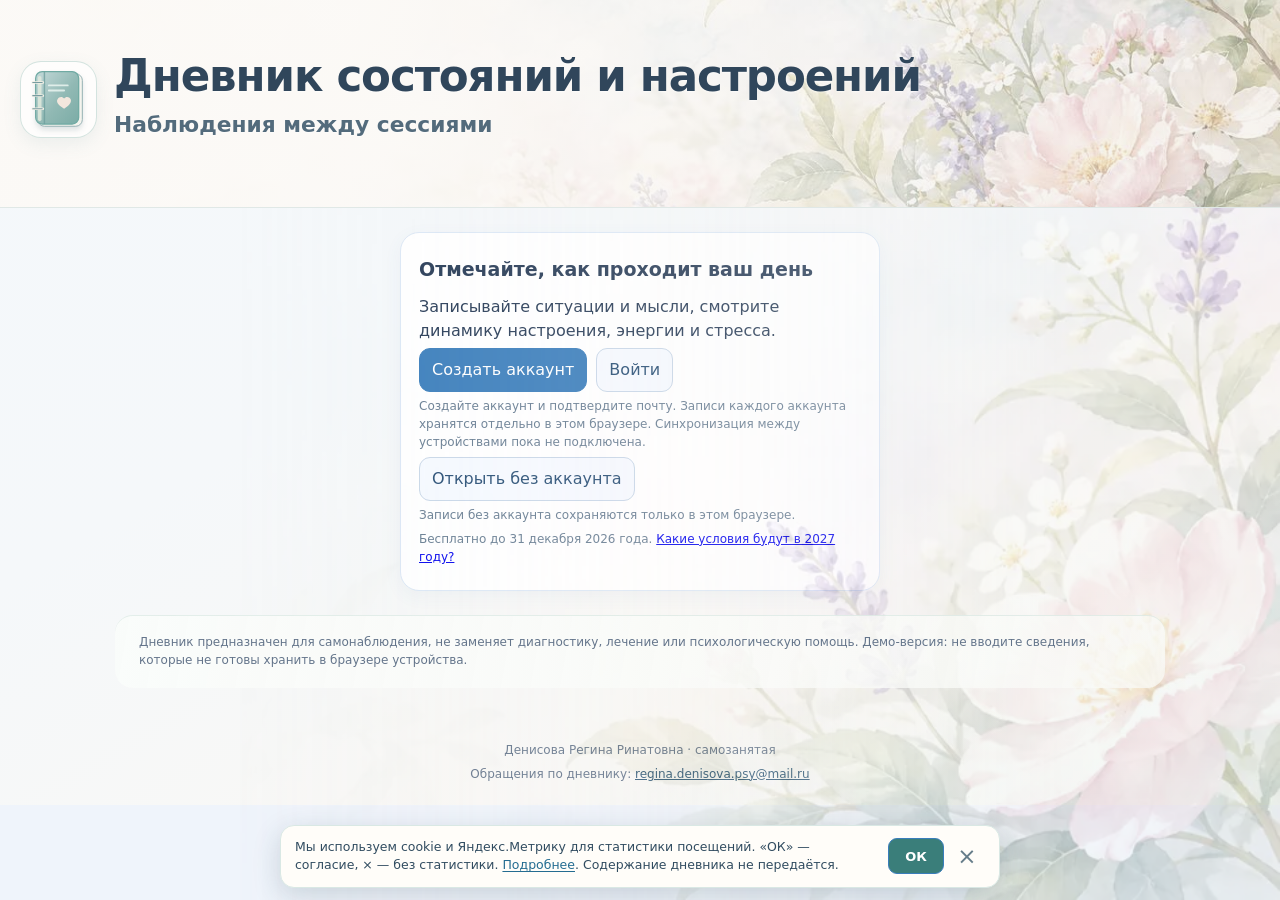
==== commit 53de5f2a: "Связать дневник с условиями доступа 2027 года, не меняя срок бесплатного тестирования" ====
--- a/index.html
+++ b/index.html
@@ -522,6 +522,7 @@
   <p id="authStatus" class="note" role="status"></p>
   <button type="button" id="openLocalDiary" aria-describedby="localDiaryNote" data-new-visitor>Открыть без аккаунта</button>
   <p id="localDiaryNote" class="note" data-new-visitor>Записи без аккаунта сохраняются только в этом браузере.</p>
+  <p class="note access-preview-link">Бесплатно до 31 декабря 2026 года. <a href="access-2027.html">Какие условия будут в 2027 году?</a></p>
 </section>
 <dialog class="panel" id="accountDialog" aria-labelledby="accountTitle">
   <button type="button" id="accountBack" aria-label="Закрыть форму">×</button>
@@ -619,12 +620,13 @@
 <p id="paidLockMessage">Войдите в зарегистрированный аккаунт с подтверждённой электронной почтой. После проверки оплаты дневник откроется на приобретённый срок.</p>
 <p class="note">Если доступ уже оплачен, используйте ту же электронную почту, которую указали при покупке. Покупки через Prodamus активируются только после подтверждения платежа.</p>
 <button type="button" id="lockAccountLogin" class="primary">Войти в аккаунт</button>
+<p class="note access-preview-link"><a href="access-2027.html">Посмотреть тарифы и условия доступа на 2027 год</a></p>
 <p class="note">Ваши записи не удалены: они остались в этом браузере. Сохраните резервную копию. Если записи защищены локальным паролем, сначала откройте их для экспорта.</p>
 <button type="button" id="lockUnlockForExport">Разблокировать записи для экспорта</button>
 <button type="button" onclick="exportData()">Скачать записи JSON</button>
 <button type="button" onclick="openWordReport()">Дневник за неделю Word</button>
 </div>
-<div class="wrap" id="app"><nav class="panel side-menu" aria-label="Основное меню дневника"><h2>Разделы дневника</h2><a class="active" href="#diary" aria-label="Дневник" title="Дневник"><span class="menu-symbol"><svg class="diary-menu-icon"><use href="#icon-home"></use></svg></span><span class="nav-label"><span class="desktop-nav-label">Дневник</span><span class="mobile-nav-label">Главная</span></span></a><a href="#week" aria-label="Обзор недели" title="Обзор недели"><span class="menu-symbol"><svg class="diary-menu-icon"><use href="#icon-week"></use></svg></span><span class="nav-label"><span class="desktop-nav-label">Обзор недели</span><span class="mobile-nav-label">Неделя</span></span></a><a href="#dynamics" aria-label="Динамика" title="Динамика"><span class="menu-symbol"><svg class="diary-menu-icon"><use href="#icon-chart"></use></svg></span><span class="nav-label">Динамика</span></a><a href="#psychologist" aria-label="Заметки от психолога" title="Заметки от психолога"><span class="menu-symbol"><svg class="diary-menu-icon"><use href="#icon-chat"></use></svg></span><span class="nav-label"><span class="desktop-nav-label">Заметки от психолога</span><span class="mobile-nav-label">Психолог</span></span></a><a href="#privacy" aria-label="Мои записи и конфиденциальность" title="Мои записи и конфиденциальность"><span class="menu-symbol"><svg class="diary-menu-icon"><use href="#icon-backup"></use></svg></span><span class="nav-label">Конфиденциальность</span></a></nav><main id="diary"><div class="trial-notice"><span aria-hidden="true">🌿</span> Бесплатное тестирование до 31 декабря 2026 года включительно (МСК). Все разделы доступны для проверки. Используйте вымышленные ситуации вместо личных данных клиентов.</div><section class="panel"><div class="nav date-navigation"><button id="prev" aria-label="Предыдущий день">‹</button><div class="date-display"><span class="date-ornament" aria-hidden="true">✦</span><strong id="dateLabel"><span class="desktop-date">Сегодня</span><span class="mobile-date"><b id="mobileWeekday"></b><span id="mobileCalendarDate"></span></span></strong><span class="date-caption">Новый день — новые наблюдения</span></div><button id="next" aria-label="Следующий день">›</button></div><p class="note">Начните с «Утро», «День» или «Вечер». Выберите эмоцию, затем раскройте «Моё состояние» и отметьте настроение, энергию и стресс. «—» означает, что оценка не заполнена. Событие добавьте в «Ситуации за день». Стрелки у даты открывают другие дни.</p></section><div id="times"></div><section class="panel episode-section" id="episodes">
+<div class="wrap" id="app"><nav class="panel side-menu" aria-label="Основное меню дневника"><h2>Разделы дневника</h2><a class="active" href="#diary" aria-label="Дневник" title="Дневник"><span class="menu-symbol"><svg class="diary-menu-icon"><use href="#icon-home"></use></svg></span><span class="nav-label"><span class="desktop-nav-label">Дневник</span><span class="mobile-nav-label">Главная</span></span></a><a href="#week" aria-label="Обзор недели" title="Обзор недели"><span class="menu-symbol"><svg class="diary-menu-icon"><use href="#icon-week"></use></svg></span><span class="nav-label"><span class="desktop-nav-label">Обзор недели</span><span class="mobile-nav-label">Неделя</span></span></a><a href="#dynamics" aria-label="Динамика" title="Динамика"><span class="menu-symbol"><svg class="diary-menu-icon"><use href="#icon-chart"></use></svg></span><span class="nav-label">Динамика</span></a><a href="#psychologist" aria-label="Заметки от психолога" title="Заметки от психолога"><span class="menu-symbol"><svg class="diary-menu-icon"><use href="#icon-chat"></use></svg></span><span class="nav-label"><span class="desktop-nav-label">Заметки от психолога</span><span class="mobile-nav-label">Психолог</span></span></a><a href="#privacy" aria-label="Мои записи и конфиденциальность" title="Мои записи и конфиденциальность"><span class="menu-symbol"><svg class="diary-menu-icon"><use href="#icon-backup"></use></svg></span><span class="nav-label">Конфиденциальность</span></a></nav><main id="diary"><div class="trial-notice"><span aria-hidden="true">🌿</span> Бесплатное тестирование до 31 декабря 2026 года включительно (МСК). Все разделы доступны для проверки. Используйте вымышленные ситуации вместо личных данных клиентов. <a href="access-2027.html" class="access-preview-link">Условия доступа на 2027 год →</a></div><section class="panel"><div class="nav date-navigation"><button id="prev" aria-label="Предыдущий день">‹</button><div class="date-display"><span class="date-ornament" aria-hidden="true">✦</span><strong id="dateLabel"><span class="desktop-date">Сегодня</span><span class="mobile-date"><b id="mobileWeekday"></b><span id="mobileCalendarDate"></span></span></strong><span class="date-caption">Новый день — новые наблюдения</span></div><button id="next" aria-label="Следующий день">›</button></div><p class="note">Начните с «Утро», «День» или «Вечер». Выберите эмоцию, затем раскройте «Моё состояние» и отметьте настроение, энергию и стресс. «—» означает, что оценка не заполнена. Событие добавьте в «Ситуации за день». Стрелки у даты открывают другие дни.</p></section><div id="times"></div><section class="panel episode-section" id="episodes">
 <div class="episode-header"><div><h2 class="episode-heading"><svg class="episode-icon" aria-hidden="true"><use href="#icon-situation"></use></svg><span>Ситуации за день</span></h2><p class="note">Записывайте каждый эпизод отдельно — даже если за день произошло несколько событий.</p></div><button type="button" class="primary" id="episodeNew">+ Записать ситуацию</button></div>
 <div id="episodeList" class="episode-list" aria-live="polite"></div>
 <form id="episodeForm" class="episode-form hidden" autocomplete="off">
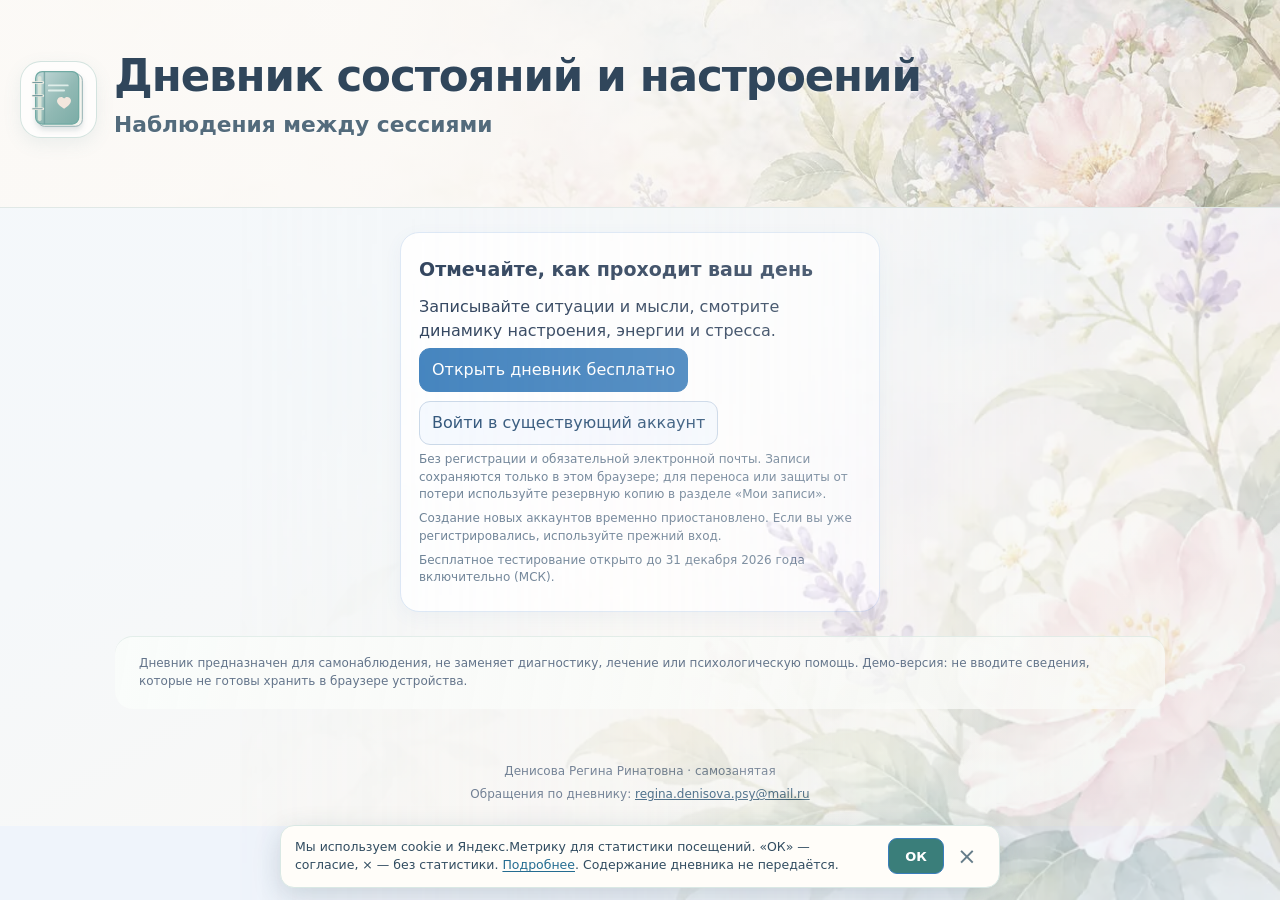
==== commit dce913fb: "Сделать бесплатный дневник основным входом; показать тарифы только с 15 декабря" ====
--- a/index.html
+++ b/index.html
@@ -515,14 +515,14 @@
   <h2 id="coverTitle">Отмечайте, как проходит ваш день</h2>
   <p>Записывайте ситуации и мысли, смотрите динамику настроения, энергии и стресса.</p>
   <div class="actions">
-    <button type="button" class="primary" data-account-mode="signup" data-new-visitor>Создать аккаунт</button>
-    <button type="button" data-account-mode="login">Войти</button>
+    <button type="button" class="primary" id="openLocalDiary" aria-describedby="localDiaryNote">Открыть дневник бесплатно</button>
+    <button type="button" data-account-mode="login">Войти в существующий аккаунт</button>
   </div>
-  <p class="note" data-new-visitor>Создайте аккаунт и подтвердите почту. Записи каждого аккаунта хранятся отдельно в этом браузере. Синхронизация между устройствами пока не подключена.</p>
+  <p id="localDiaryNote" class="note">Без регистрации и обязательной электронной почты. Записи сохраняются только в этом браузере; для переноса или защиты от потери используйте резервную копию в разделе «Мои записи».</p>
+  <p class="note">Создание новых аккаунтов временно приостановлено. Если вы уже регистрировались, используйте прежний вход.</p>
   <p id="authStatus" class="note" role="status"></p>
-  <button type="button" id="openLocalDiary" aria-describedby="localDiaryNote" data-new-visitor>Открыть без аккаунта</button>
-  <p id="localDiaryNote" class="note" data-new-visitor>Записи без аккаунта сохраняются только в этом браузере.</p>
-  <p class="note access-preview-link">Бесплатно до 31 декабря 2026 года. <a href="access-2027.html">Какие условия будут в 2027 году?</a></p>
+  <p class="note">Бесплатное тестирование открыто до 31 декабря 2026 года включительно (МСК).</p>
+  <p class="note access-preview-link" hidden>С 15 декабря — условия доступа на 2027 год: <a href="access-2027.html">посмотреть тарифы</a>.</p>
 </section>
 <dialog class="panel" id="accountDialog" aria-labelledby="accountTitle">
   <button type="button" id="accountBack" aria-label="Закрыть форму">×</button>
@@ -1020,4 +1020,14 @@
 <script src="word-export.js?v=weekly-1"></script>
 <footer class="project-owner" aria-label="Владелец проекта"><p>Денисова Регина Ринатовна · самозанятая</p><p>Обращения по дневнику: <a href="mailto:regina.denisova.psy@mail.ru">regina.denisova.psy@mail.ru</a></p></footer>
 
+<script>
+(function() {
+  // Only the marketing link appears on 15 December; payments remain disabled.
+  const launch = Date.parse('2026-12-15T00:00:00+03:00');
+  const showLinks = () => document.querySelectorAll('.access-preview-link')
+    .forEach(element => { element.hidden = Date.now() < launch; });
+  showLinks();
+  setInterval(showLinks, 60000);
+})();
+</script>
 </body></html>
